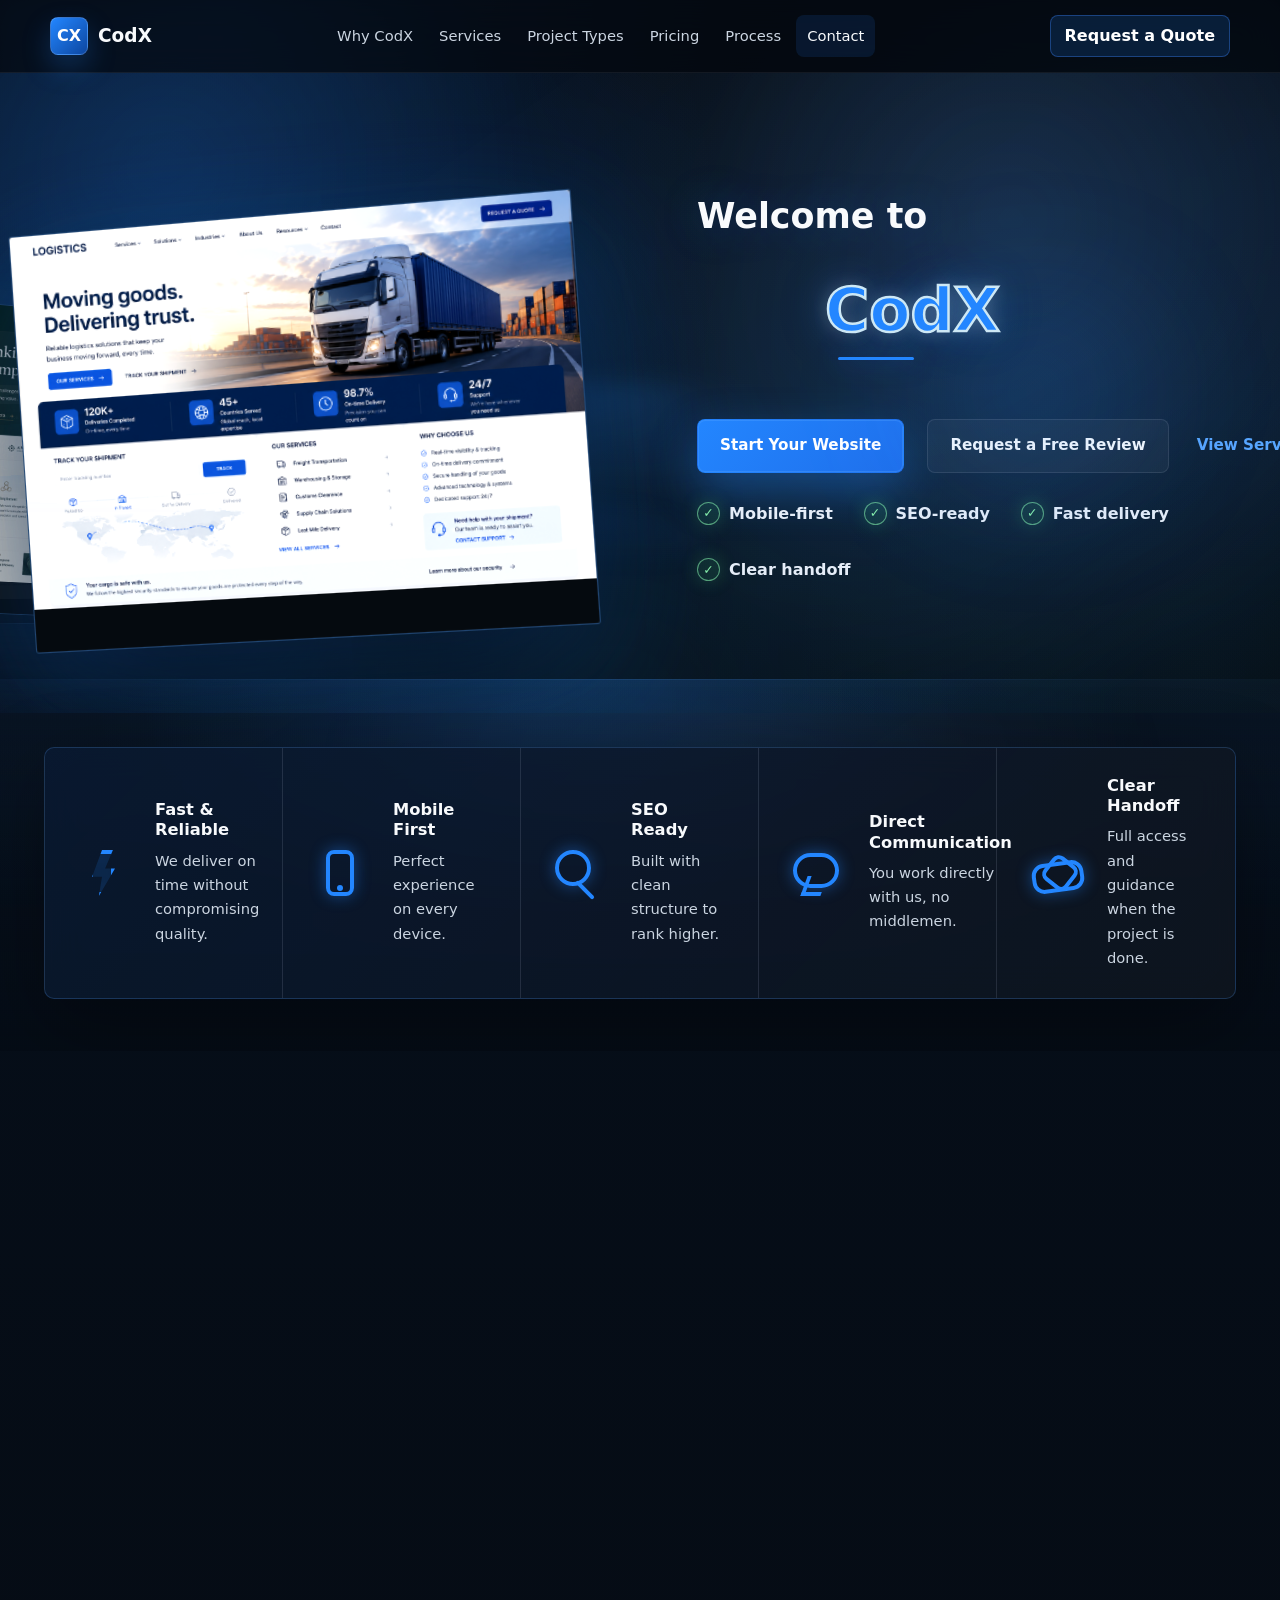
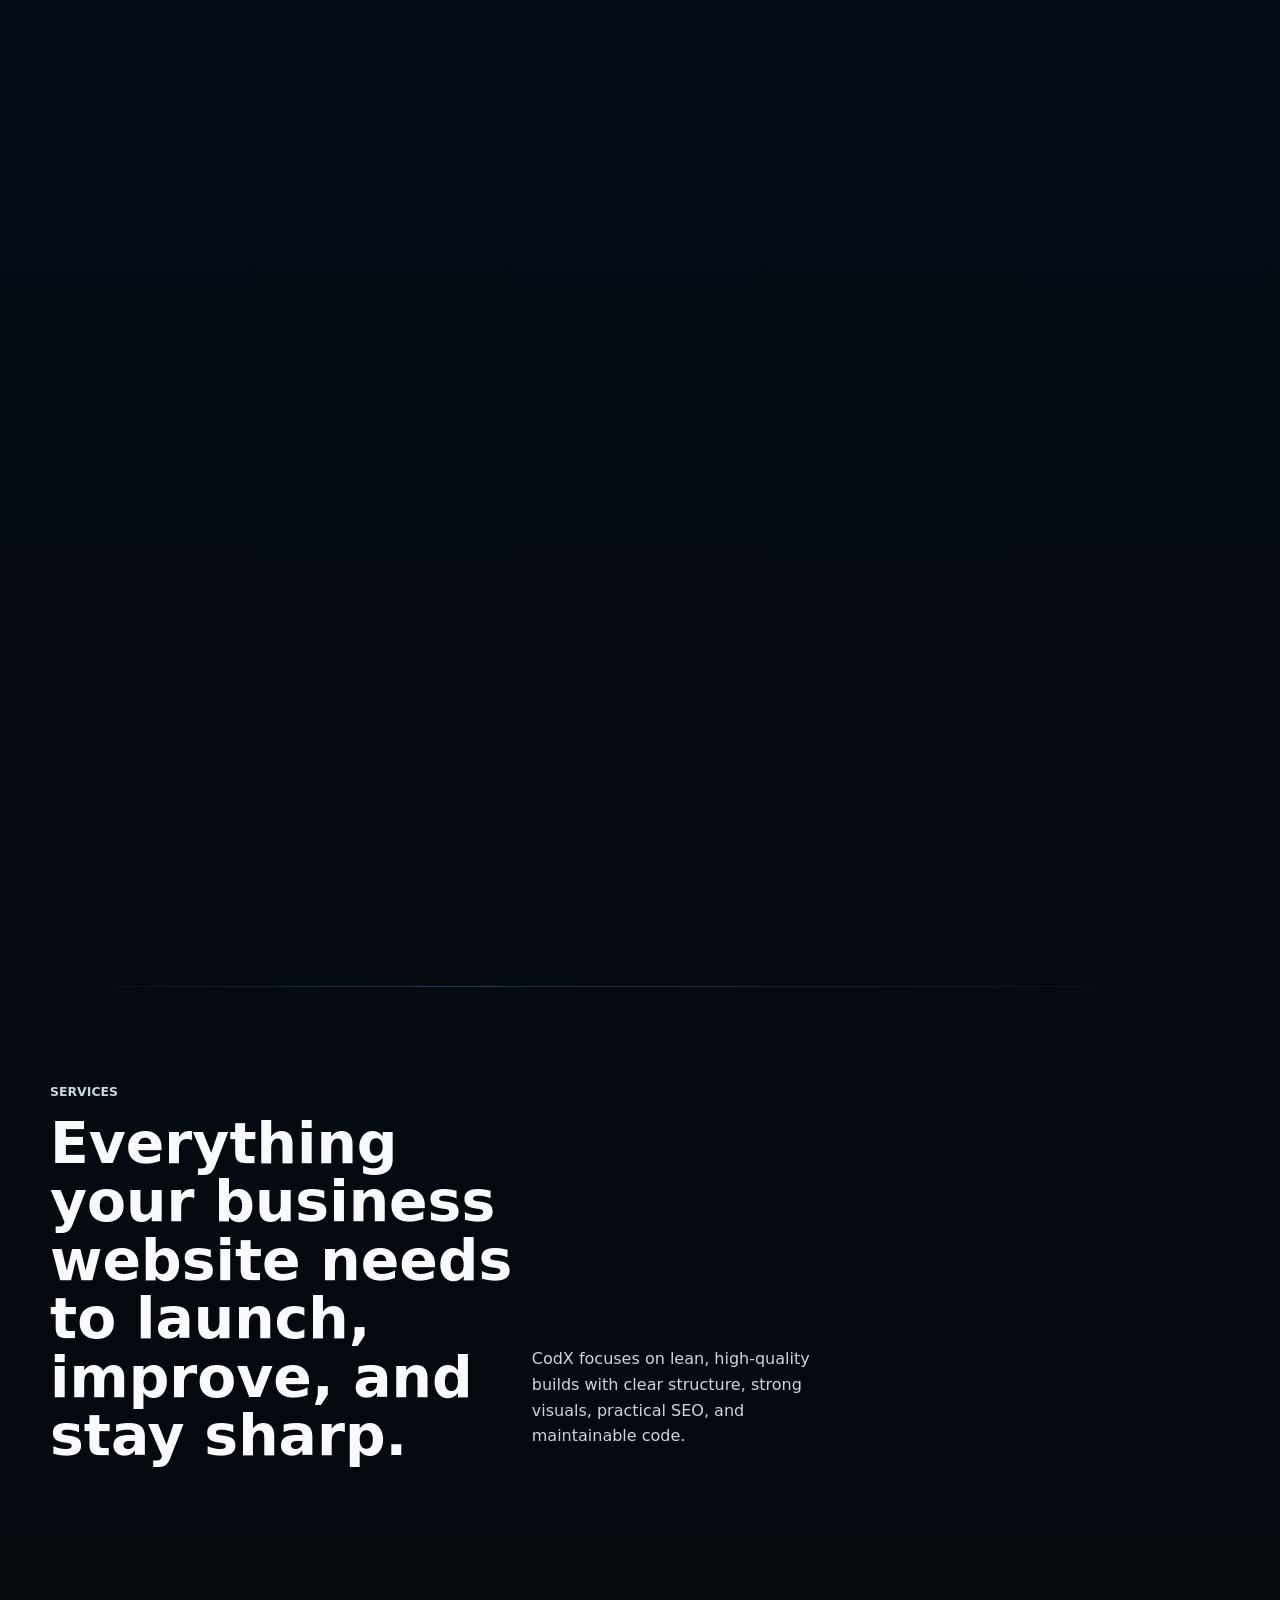
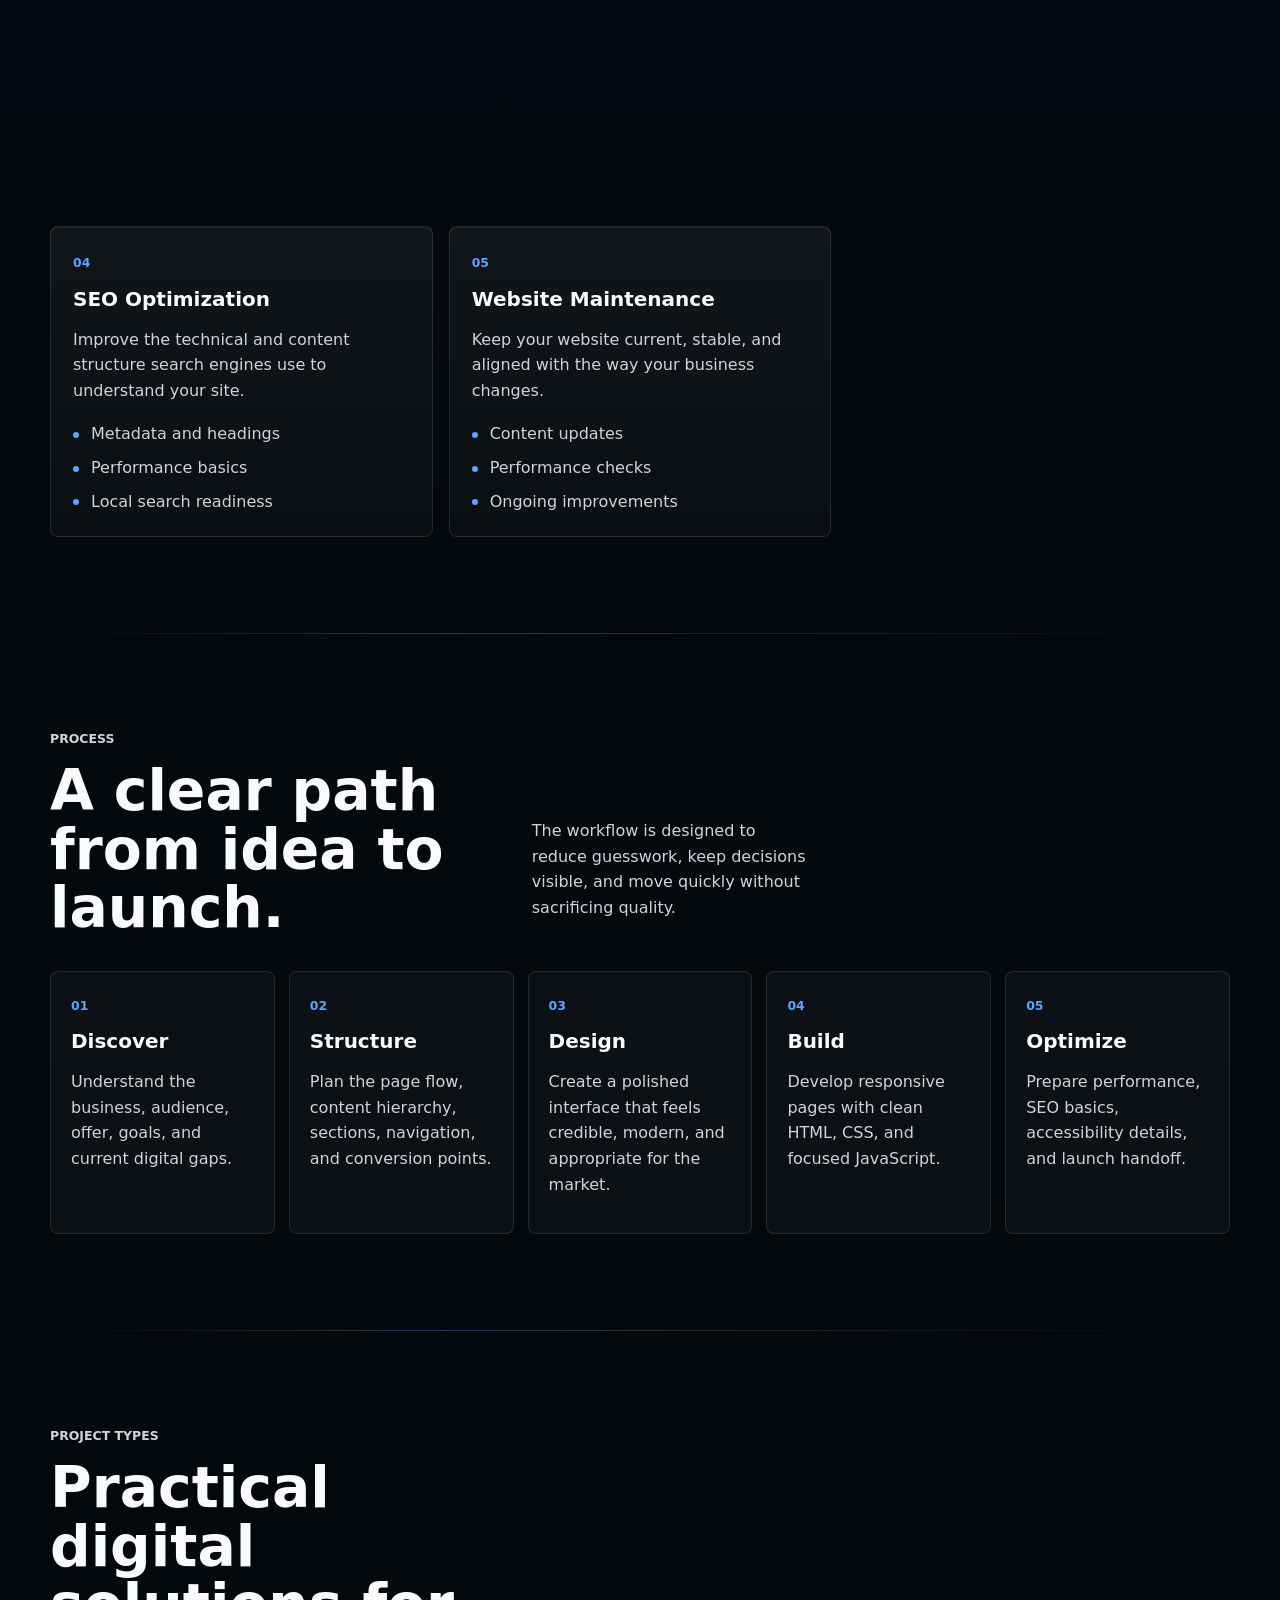
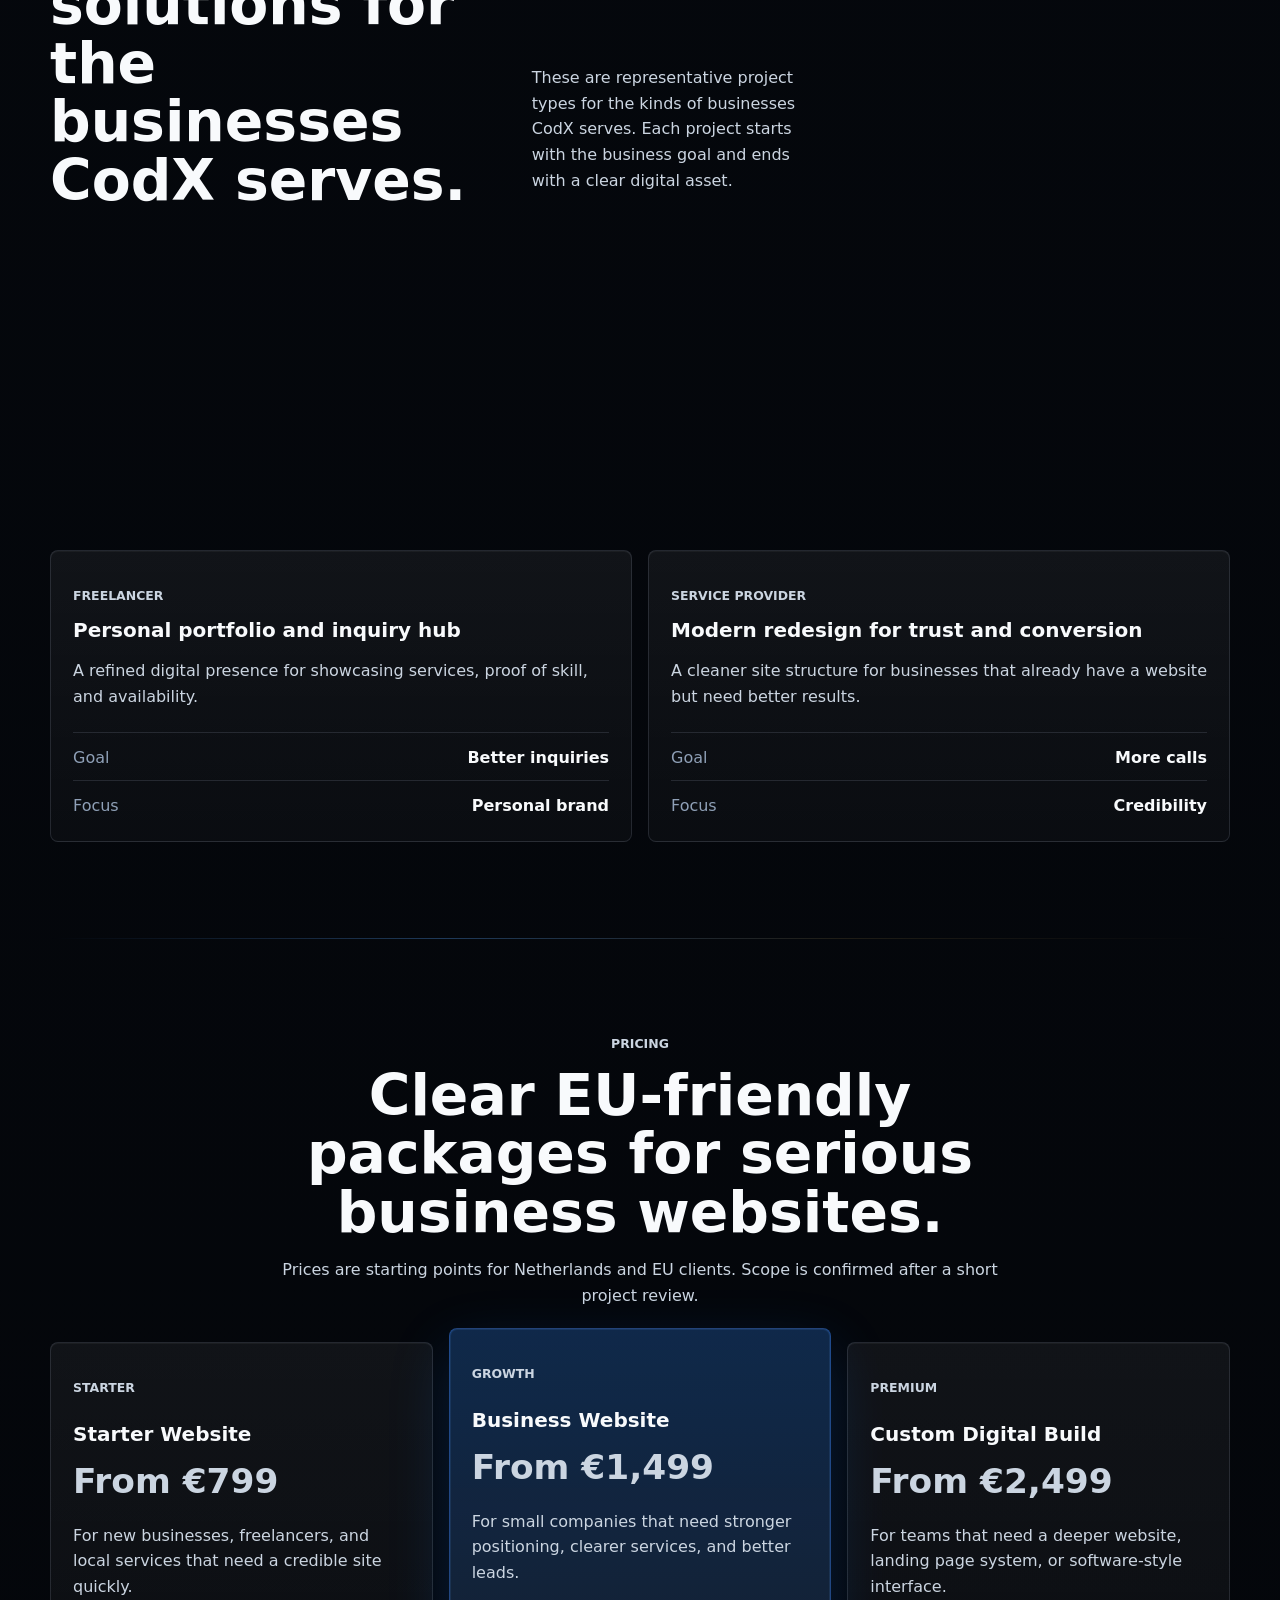
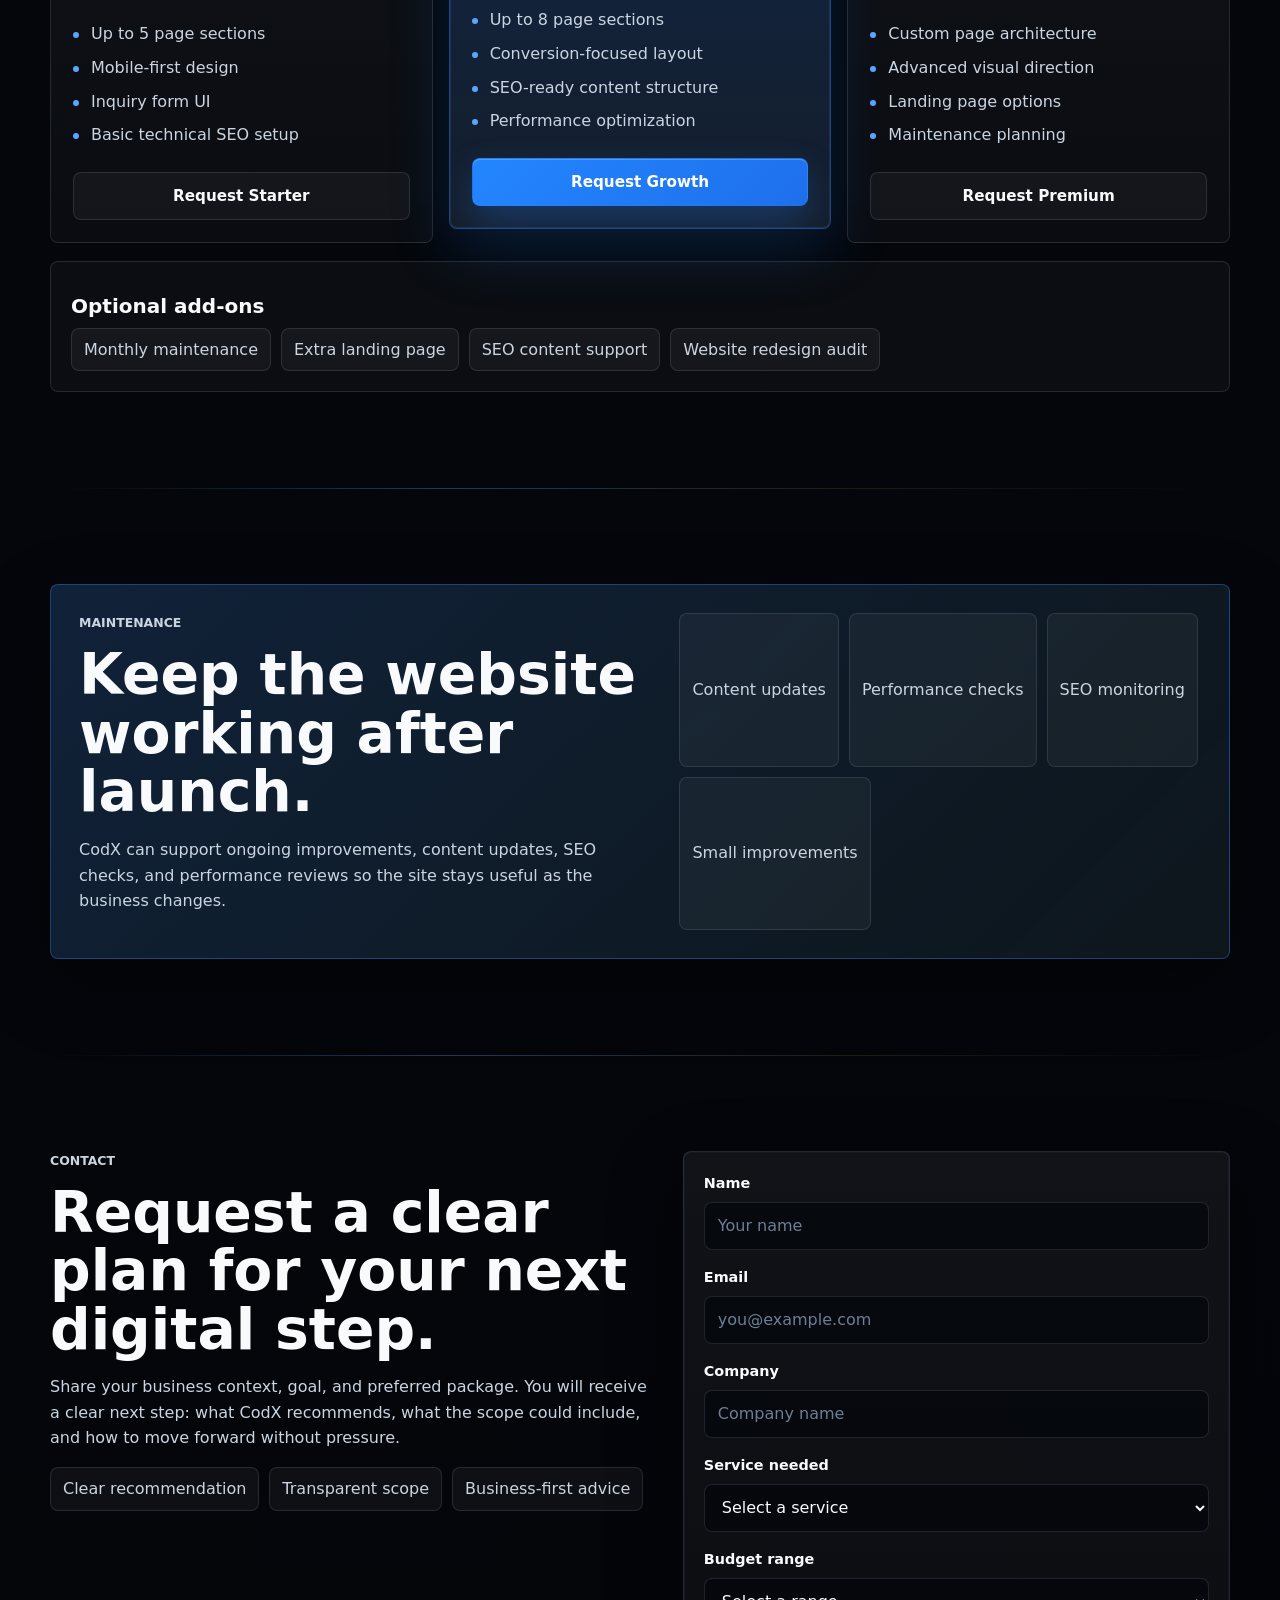
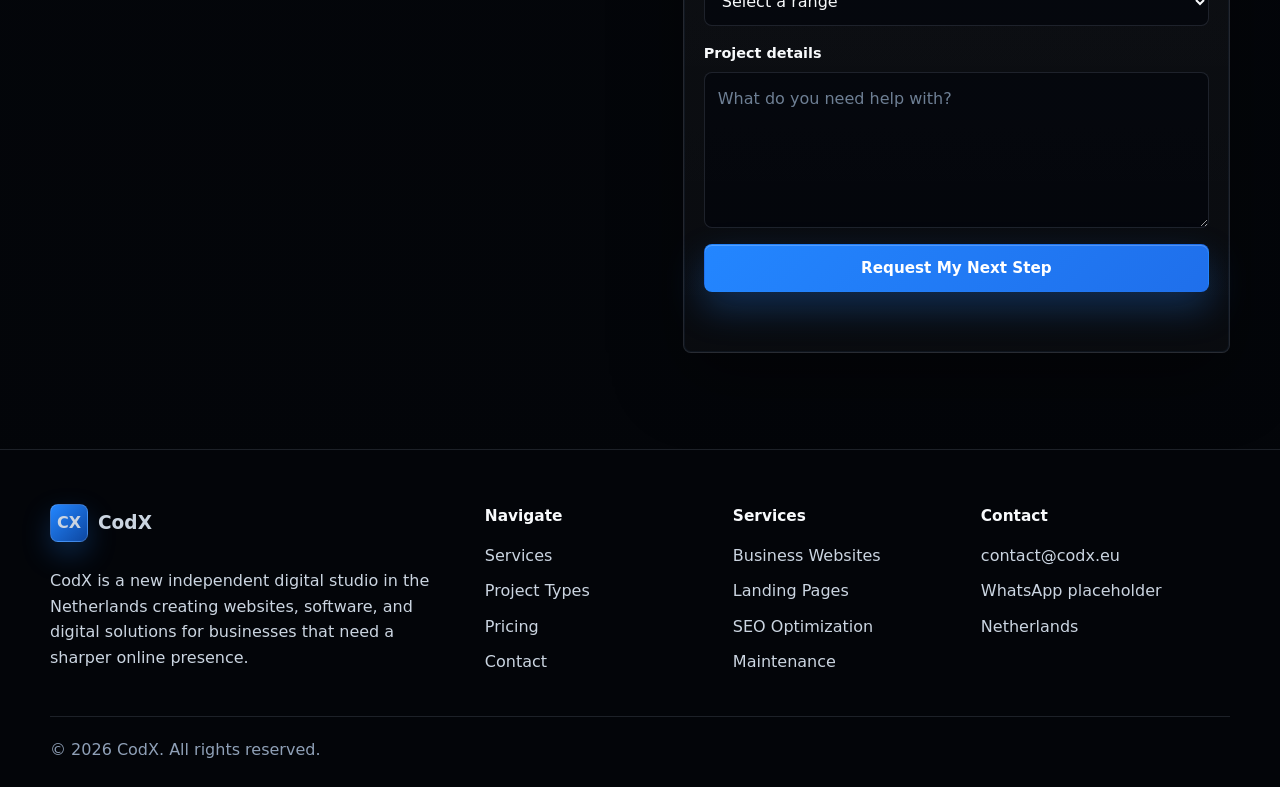
==== index.html @ c082d107 "Initial CodX website" ====
<!DOCTYPE html>
<html lang="en">
<head>
  <meta charset="UTF-8">
  <meta name="viewport" content="width=device-width, initial-scale=1.0">
  <meta name="description" content="CodX is an independent digital studio in the Netherlands building premium business websites, landing pages, SEO-ready redesigns, maintenance, software, and digital solutions.">
  <meta name="keywords" content="CodX, web agency, business websites, landing pages, website redesign, SEO optimization, website maintenance, digital solutions, software">
  <meta name="author" content="CodX">
  <meta name="robots" content="index, follow">
  <meta property="og:title" content="CodX - Websites. Software. Digital Solutions.">
  <meta property="og:description" content="Premium websites, software, and digital solutions for small businesses, freelancers, restaurants, logistics companies, and service providers in the Netherlands and EU.">
  <meta property="og:type" content="website">
  <meta property="og:image" content="assets/images/codx-hero-dashboard.png">
  <meta property="og:site_name" content="CodX">
  <meta name="twitter:card" content="summary_large_image">
  <meta name="twitter:title" content="CodX - Websites. Software. Digital Solutions.">
  <meta name="twitter:description" content="Premium websites, software, and digital solutions for growing businesses in the Netherlands and EU.">
  <meta name="theme-color" content="#07111f">
  <title>CodX - Websites. Software. Digital Solutions.</title>
  <link rel="preload" href="assets/images/codx-hero-dashboard.png" as="image">
  <link rel="stylesheet" href="css/style.css">
</head>
<body>
  <a class="skip-link" href="#main">Skip to content</a>

  <header class="site-header" data-header>
    <div class="container header-inner">
      <a class="brand" href="#hero" aria-label="CodX home">
        <span class="brand-mark">CX</span>
        <span class="brand-name">CodX</span>
      </a>

      <button class="nav-toggle" type="button" aria-label="Open navigation" aria-expanded="false" aria-controls="site-navigation" data-nav-toggle>
        <span></span>
        <span></span>
      </button>

      <nav class="site-nav" id="site-navigation" aria-label="Primary navigation" data-nav>
        <a href="#why-codx">Why CodX</a>
        <a href="#services">Services</a>
        <a href="#work">Project Types</a>
        <a href="#pricing">Pricing</a>
        <a href="#process">Process</a>
        <a href="#contact">Contact</a>
      </nav>

      <a class="header-cta" href="#contact">Request a Quote</a>
    </div>
  </header>

  <main id="main">
    <section class="hero section reveal" id="hero">
      <div class="container hero-inner">
        <div class="hero-copy-block">
          <div class="website-stack" aria-label="Website preview stack" data-website-stack>
            <article class="stack-card stack-restaurant" data-stack-card data-stack-position="0">
              <img src="assets/images/codx-showcase-restaurant.png" alt="Restaurant website mockup">
            </article>
            <article class="stack-card stack-logistics" data-stack-card data-stack-position="1">
              <img src="assets/images/codx-showcase-logistics.png" alt="Logistics website mockup">
            </article>
            <article class="stack-card stack-consultant" data-stack-card data-stack-position="2">
              <img src="assets/images/codx-showcase-consulting.png" alt="Consulting website mockup">
            </article>
            <article class="stack-card stack-local" data-stack-card data-stack-position="3">
              <img src="assets/images/codx-showcase-local-business.png" alt="Local business website mockup">
            </article>
            <article class="stack-card stack-service" data-stack-card data-stack-position="4">
              <img src="assets/images/codx-showcase-creative-agency.png" alt="Creative portfolio agency website mockup">
            </article>
            <div class="stack-dots" aria-hidden="true">
              <span class="is-active"></span>
              <span></span>
              <span></span>
              <span></span>
              <span></span>
            </div>
          </div>
        </div>

        <div class="hero-welcome-block">
          <h1><span>Welcome to</span><em>CodX</em></h1>
          <div class="hero-actions">
            <a class="button button-primary" href="#contact">Start Your Website</a>
            <a class="button button-secondary" href="#contact">Request a Free Review</a>
            <a class="button button-text" href="#services">View Services</a>
          </div>
          <div class="hero-proof" aria-label="CodX strengths">
            <span>Mobile-first</span>
            <span>SEO-ready</span>
            <span>Fast delivery</span>
            <span>Clear handoff</span>
          </div>
        </div>
      </div>
    </section>

    <section class="hero-benefits reveal" aria-label="CodX project benefits">
      <div class="container hero-benefit-strip">
        <article>
          <span class="benefit-icon benefit-speed" aria-hidden="true"></span>
          <div>
            <h2>Fast & Reliable</h2>
            <p>We deliver on time without compromising quality.</p>
          </div>
        </article>
        <article>
          <span class="benefit-icon benefit-mobile" aria-hidden="true"></span>
          <div>
            <h2>Mobile First</h2>
            <p>Perfect experience on every device.</p>
          </div>
        </article>
        <article>
          <span class="benefit-icon benefit-search" aria-hidden="true"></span>
          <div>
            <h2>SEO Ready</h2>
            <p>Built with clean structure to rank higher.</p>
          </div>
        </article>
        <article>
          <span class="benefit-icon benefit-chat" aria-hidden="true"></span>
          <div>
            <h2>Direct Communication</h2>
            <p>You work directly with us, no middlemen.</p>
          </div>
        </article>
        <article>
          <span class="benefit-icon benefit-handoff" aria-hidden="true"></span>
          <div>
            <h2>Clear Handoff</h2>
            <p>Full access and guidance when the project is done.</p>
          </div>
        </article>
      </div>
    </section>

    <section class="section why-codx reveal" id="why-codx" aria-labelledby="why-title">
      <div class="container">
        <div class="section-heading split-heading">
          <div>
            <p class="section-kicker">Why CodX</p>
            <h2 id="why-title">Premium execution with a lean, direct way of working.</h2>
          </div>
          <p>
            CodX is built for clients who want a serious digital partner, practical decisions,
            and a finished website they can actually use after launch.
          </p>
        </div>

        <div class="why-grid">
          <article class="why-card reveal">
            <span class="card-number">01</span>
            <h3>Fast delivery</h3>
            <p>Focused project scopes, clear decisions, and lightweight builds help move from brief to launch efficiently.</p>
          </article>
          <article class="why-card reveal">
            <span class="card-number">02</span>
            <h3>Mobile-first design</h3>
            <p>Layouts are shaped around how customers browse, compare, and contact businesses on smaller screens.</p>
          </article>
          <article class="why-card reveal">
            <span class="card-number">03</span>
            <h3>SEO-ready structure</h3>
            <p>Semantic pages, clean headings, metadata, fast assets, and local search basics are planned from the start.</p>
          </article>
          <article class="why-card reveal">
            <span class="card-number">04</span>
            <h3>Direct communication</h3>
            <p>You work with a focused studio, not a chain of account layers that slow decisions down.</p>
          </article>
          <article class="why-card reveal">
            <span class="card-number">05</span>
            <h3>No unnecessary overhead</h3>
            <p>Budgets go into strategy, design, development, and launch quality instead of bloated process.</p>
          </article>
          <article class="why-card reveal">
            <span class="card-number">06</span>
            <h3>Clear handoff</h3>
            <p>Projects are delivered with a practical explanation of what was built and what can happen next.</p>
          </article>
        </div>
      </div>
    </section>

    <section class="section audience reveal" aria-labelledby="audience-title">
      <div class="container">
        <div class="section-heading">
          <p class="section-kicker">Built for practical business growth</p>
          <h2 id="audience-title">Digital foundations for companies that need to look credible and win leads.</h2>
        </div>
        <div class="audience-grid">
          <span>Small businesses</span>
          <span>Local companies</span>
          <span>Freelancers</span>
          <span>Restaurants</span>
          <span>Logistics companies</span>
          <span>Service providers</span>
        </div>
      </div>
    </section>

    <section class="section services reveal" id="services" aria-labelledby="services-title">
      <div class="container">
        <div class="section-heading split-heading">
          <div>
            <p class="section-kicker">Services</p>
            <h2 id="services-title">Everything your business website needs to launch, improve, and stay sharp.</h2>
          </div>
          <p>
            CodX focuses on lean, high-quality builds with clear structure, strong visuals,
            practical SEO, and maintainable code.
          </p>
        </div>

        <div class="service-grid">
          <article class="service-card reveal">
            <span class="card-number">01</span>
            <h3>Business Websites</h3>
            <p>Professional websites that make your company easy to understand, trust, and contact.</p>
            <ul>
              <li>Clear service positioning</li>
              <li>Mobile-first page layouts</li>
              <li>Contact-focused conversion paths</li>
            </ul>
          </article>

          <article class="service-card reveal">
            <span class="card-number">02</span>
            <h3>Landing Pages</h3>
            <p>Focused pages designed for campaigns, offers, lead generation, and paid traffic.</p>
            <ul>
              <li>Single-goal page flow</li>
              <li>Benefit-led copy structure</li>
              <li>Fast load performance</li>
            </ul>
          </article>

          <article class="service-card reveal">
            <span class="card-number">03</span>
            <h3>Website Redesign</h3>
            <p>Modernize an outdated site with stronger design, cleaner content, and better usability.</p>
            <ul>
              <li>UX and content audit</li>
              <li>Visual refresh</li>
              <li>Improved navigation</li>
            </ul>
          </article>

          <article class="service-card reveal">
            <span class="card-number">04</span>
            <h3>SEO Optimization</h3>
            <p>Improve the technical and content structure search engines use to understand your site.</p>
            <ul>
              <li>Metadata and headings</li>
              <li>Performance basics</li>
              <li>Local search readiness</li>
            </ul>
          </article>

          <article class="service-card reveal">
            <span class="card-number">05</span>
            <h3>Website Maintenance</h3>
            <p>Keep your website current, stable, and aligned with the way your business changes.</p>
            <ul>
              <li>Content updates</li>
              <li>Performance checks</li>
              <li>Ongoing improvements</li>
            </ul>
          </article>
        </div>
      </div>
    </section>

    <section class="section process reveal" id="process" aria-labelledby="process-title">
      <div class="container">
        <div class="section-heading split-heading">
          <div>
            <p class="section-kicker">Process</p>
            <h2 id="process-title">A clear path from idea to launch.</h2>
          </div>
          <p>
            The workflow is designed to reduce guesswork, keep decisions visible, and move quickly
            without sacrificing quality.
          </p>
        </div>

        <div class="timeline">
          <article class="reveal">
            <span>01</span>
            <h3>Discover</h3>
            <p>Understand the business, audience, offer, goals, and current digital gaps.</p>
          </article>
          <article class="reveal">
            <span>02</span>
            <h3>Structure</h3>
            <p>Plan the page flow, content hierarchy, sections, navigation, and conversion points.</p>
          </article>
          <article class="reveal">
            <span>03</span>
            <h3>Design</h3>
            <p>Create a polished interface that feels credible, modern, and appropriate for the market.</p>
          </article>
          <article class="reveal">
            <span>04</span>
            <h3>Build</h3>
            <p>Develop responsive pages with clean HTML, CSS, and focused JavaScript.</p>
          </article>
          <article class="reveal">
            <span>05</span>
            <h3>Optimize</h3>
            <p>Prepare performance, SEO basics, accessibility details, and launch handoff.</p>
          </article>
        </div>
      </div>
    </section>

    <section class="section project-types reveal" id="work" aria-labelledby="work-title">
      <div class="container">
        <div class="section-heading split-heading">
          <div>
            <p class="section-kicker">Project Types</p>
            <h2 id="work-title">Practical digital solutions for the businesses CodX serves.</h2>
          </div>
          <p>
            These are representative project types for the kinds of businesses CodX serves.
            Each project starts with the business goal and ends with a clear digital asset.
          </p>
        </div>

        <div class="project-grid">
          <article class="project-card reveal">
            <p class="project-label">Restaurant</p>
            <h3>Menu and reservation website</h3>
            <p>Designed to help visitors view the menu, understand the atmosphere, and make contact quickly.</p>
            <dl>
              <div>
                <dt>Goal</dt>
                <dd>More table inquiries</dd>
              </div>
              <div>
                <dt>Focus</dt>
                <dd>Mobile browsing</dd>
              </div>
            </dl>
          </article>

          <article class="project-card reveal">
            <p class="project-label">Logistics</p>
            <h3>Lead-focused service landing page</h3>
            <p>Structured for transport, delivery, and logistics providers that need clear service requests.</p>
            <dl>
              <div>
                <dt>Goal</dt>
                <dd>Qualified leads</dd>
              </div>
              <div>
                <dt>Focus</dt>
                <dd>Service clarity</dd>
              </div>
            </dl>
          </article>

          <article class="project-card reveal">
            <p class="project-label">Freelancer</p>
            <h3>Personal portfolio and inquiry hub</h3>
            <p>A refined digital presence for showcasing services, proof of skill, and availability.</p>
            <dl>
              <div>
                <dt>Goal</dt>
                <dd>Better inquiries</dd>
              </div>
              <div>
                <dt>Focus</dt>
                <dd>Personal brand</dd>
              </div>
            </dl>
          </article>

          <article class="project-card reveal">
            <p class="project-label">Service provider</p>
            <h3>Modern redesign for trust and conversion</h3>
            <p>A cleaner site structure for businesses that already have a website but need better results.</p>
            <dl>
              <div>
                <dt>Goal</dt>
                <dd>More calls</dd>
              </div>
              <div>
                <dt>Focus</dt>
                <dd>Credibility</dd>
              </div>
            </dl>
          </article>
        </div>
      </div>
    </section>

    <section class="section pricing reveal" id="pricing" aria-labelledby="pricing-title">
      <div class="container">
        <div class="section-heading">
          <p class="section-kicker">Pricing</p>
          <h2 id="pricing-title">Clear EU-friendly packages for serious business websites.</h2>
          <p>Prices are starting points for Netherlands and EU clients. Scope is confirmed after a short project review.</p>
        </div>

        <div class="pricing-grid">
          <article class="price-card reveal">
            <p class="plan-name">Starter</p>
            <h3>Starter Website</h3>
            <p class="price">From €799</p>
            <p class="plan-copy">For new businesses, freelancers, and local services that need a credible site quickly.</p>
            <ul>
              <li>Up to 5 page sections</li>
              <li>Mobile-first design</li>
              <li>Inquiry form UI</li>
              <li>Basic technical SEO setup</li>
            </ul>
            <a class="button button-secondary" href="#contact">Request Starter</a>
          </article>

          <article class="price-card featured reveal">
            <p class="plan-name">Growth</p>
            <h3>Business Website</h3>
            <p class="price">From €1,499</p>
            <p class="plan-copy">For small companies that need stronger positioning, clearer services, and better leads.</p>
            <ul>
              <li>Up to 8 page sections</li>
              <li>Conversion-focused layout</li>
              <li>SEO-ready content structure</li>
              <li>Performance optimization</li>
            </ul>
            <a class="button button-primary" href="#contact">Request Growth</a>
          </article>

          <article class="price-card reveal">
            <p class="plan-name">Premium</p>
            <h3>Custom Digital Build</h3>
            <p class="price">From €2,499</p>
            <p class="plan-copy">For teams that need a deeper website, landing page system, or software-style interface.</p>
            <ul>
              <li>Custom page architecture</li>
              <li>Advanced visual direction</li>
              <li>Landing page options</li>
              <li>Maintenance planning</li>
            </ul>
            <a class="button button-secondary" href="#contact">Request Premium</a>
          </article>
        </div>

        <div class="addons">
          <h3>Optional add-ons</h3>
          <div class="addon-list">
            <span>Monthly maintenance</span>
            <span>Extra landing page</span>
            <span>SEO content support</span>
            <span>Website redesign audit</span>
          </div>
        </div>
      </div>
    </section>

    <section class="section maintenance reveal" aria-labelledby="maintenance-title">
      <div class="container maintenance-panel">
        <div>
          <p class="section-kicker">Maintenance</p>
          <h2 id="maintenance-title">Keep the website working after launch.</h2>
          <p>
            CodX can support ongoing improvements, content updates, SEO checks, and performance reviews
            so the site stays useful as the business changes.
          </p>
        </div>
        <div class="maintenance-list">
          <span>Content updates</span>
          <span>Performance checks</span>
          <span>SEO monitoring</span>
          <span>Small improvements</span>
        </div>
      </div>
    </section>

    <section class="section contact reveal" id="contact" aria-labelledby="contact-title">
      <div class="container contact-grid">
        <div class="contact-copy">
          <p class="section-kicker">Contact</p>
          <h2 id="contact-title">Request a clear plan for your next digital step.</h2>
          <p>
            Share your business context, goal, and preferred package. You will receive a clear next step:
            what CodX recommends, what the scope could include, and how to move forward without pressure.
          </p>
          <div class="contact-points">
            <span>Clear recommendation</span>
            <span>Transparent scope</span>
            <span>Business-first advice</span>
          </div>
        </div>

        <form class="contact-form" data-contact-form>
          <div class="form-row">
            <label for="name">Name</label>
            <input id="name" name="name" type="text" autocomplete="name" placeholder="Your name" required>
          </div>
          <div class="form-row">
            <label for="email">Email</label>
            <input id="email" name="email" type="email" autocomplete="email" placeholder="you@example.com" required>
          </div>
          <div class="form-row">
            <label for="company">Company</label>
            <input id="company" name="company" type="text" autocomplete="organization" placeholder="Company name">
          </div>
          <div class="form-row">
            <label for="service">Service needed</label>
            <select id="service" name="service" required>
              <option value="">Select a service</option>
              <option>Business Website</option>
              <option>Landing Page</option>
              <option>Website Redesign</option>
              <option>SEO Optimization</option>
              <option>Website Maintenance</option>
              <option>Software or Digital Solution</option>
            </select>
          </div>
          <div class="form-row">
            <label for="budget">Budget range</label>
            <select id="budget" name="budget" required>
              <option value="">Select a range</option>
              <option>€799 - €1,499</option>
              <option>€1,500 - €2,499</option>
              <option>€2,500 - €5,000</option>
              <option>€5,000+</option>
            </select>
          </div>
          <div class="form-row">
            <label for="message">Project details</label>
            <textarea id="message" name="message" rows="5" placeholder="What do you need help with?" required></textarea>
          </div>
          <button class="button button-primary form-submit" type="submit">Request My Next Step</button>
          <p class="form-status" role="status" aria-live="polite" data-form-status></p>
        </form>
      </div>
    </section>
  </main>

  <footer class="site-footer">
    <div class="container footer-grid">
      <div>
        <a class="brand" href="#hero" aria-label="CodX home">
          <span class="brand-mark">CX</span>
          <span class="brand-name">CodX</span>
        </a>
        <p>CodX is a new independent digital studio in the Netherlands creating websites, software, and digital solutions for businesses that need a sharper online presence.</p>
      </div>
      <div>
        <h2>Navigate</h2>
        <a href="#services">Services</a>
        <a href="#work">Project Types</a>
        <a href="#pricing">Pricing</a>
        <a href="#contact">Contact</a>
      </div>
      <div>
        <h2>Services</h2>
        <a href="#services">Business Websites</a>
        <a href="#services">Landing Pages</a>
        <a href="#services">SEO Optimization</a>
        <a href="#services">Maintenance</a>
      </div>
      <div>
        <h2>Contact</h2>
        <a href="mailto:contact@codx.eu">contact@codx.eu</a>
        <a href="https://wa.me/31000000000" aria-label="WhatsApp placeholder for CodX">WhatsApp placeholder</a>
        <span>Netherlands</span>
      </div>
    </div>
    <div class="container footer-bottom">
      <p>&copy; <span data-year></span> CodX. All rights reserved.</p>
    </div>
  </footer>

  <script src="js/main.js"></script>
</body>
</html>
---- css/style.css ----
:root {
  --bg: #05080d;
  --bg-soft: #07111f;
  --surface: #0b1422;
  --surface-strong: #101d2f;
  --line: rgba(148, 163, 184, 0.18);
  --line-strong: rgba(59, 130, 246, 0.38);
  --text: #f8fafc;
  --text-soft: #cbd5e1;
  --muted: #8fa0b7;
  --blue: #2386ff;
  --blue-strong: #58a6ff;
  --cyan: #38d3ff;
  --gold: #e8c16a;
  --success: #4ade80;
  --shadow: 0 24px 70px rgba(0, 0, 0, 0.42);
  --glow: 0 22px 60px rgba(35, 134, 255, 0.2);
  --radius: 8px;
  --container: 1180px;
  --header-height: 72px;
}

* {
  box-sizing: border-box;
}

html {
  scroll-behavior: smooth;
}

body {
  position: relative;
  overflow-x: hidden;
  min-height: 100vh;
  margin: 0;
  font-family: Inter, ui-sans-serif, system-ui, -apple-system, BlinkMacSystemFont, "Segoe UI", sans-serif;
  color: var(--text);
  background:
    radial-gradient(circle at 18% 0%, rgba(35, 134, 255, 0.16), transparent 32rem),
    linear-gradient(180deg, #06101d 0%, var(--bg) 38%, #030509 100%);
  line-height: 1.6;
  isolation: isolate;
}

body.nav-open {
  overflow: hidden;
}

body::before,
body::after {
  content: "";
  position: fixed;
  inset: 0;
  z-index: 0;
  pointer-events: none;
}

body::before {
  background:
    radial-gradient(42rem 26rem at 8% 14%, rgba(35, 134, 255, 0.18), transparent 64%),
    radial-gradient(38rem 24rem at 92% 22%, rgba(56, 211, 255, 0.1), transparent 68%),
    radial-gradient(42rem 26rem at 58% 86%, rgba(232, 193, 106, 0.055), transparent 70%);
  filter: blur(10px);
  opacity: 0.86;
  animation: ambientGlow 18s ease-in-out infinite alternate;
}

body::after {
  background:
    radial-gradient(34rem 22rem at 18% 24%, rgba(35, 134, 255, 0.08), transparent 72%),
    radial-gradient(38rem 24rem at 84% 20%, rgba(88, 166, 255, 0.06), transparent 74%),
    linear-gradient(145deg, transparent 0 48%, rgba(35, 134, 255, 0.025) 62%, transparent 80%);
  opacity: 0.72;
  animation: ambientGlow 28s ease-in-out infinite alternate;
}

body > * {
  position: relative;
  z-index: 1;
}

img {
  display: block;
  max-width: 100%;
}

a {
  color: inherit;
  text-decoration: none;
}

button,
input,
select,
textarea {
  font: inherit;
}

button {
  cursor: pointer;
}

.skip-link {
  position: absolute;
  top: -48px;
  left: 16px;
  z-index: 100;
  padding: 10px 14px;
  color: var(--bg);
  background: var(--text);
  border-radius: var(--radius);
  transition: top 0.2s ease;
}

.skip-link:focus {
  top: 16px;
}

.container {
  width: min(100% - 32px, var(--container));
  margin-inline: auto;
}

.section {
  position: relative;
  padding: 78px 0;
}

.section + .section::before {
  content: "";
  position: absolute;
  top: 0;
  left: 50%;
  width: min(100% - 32px, var(--container));
  height: 1px;
  background: linear-gradient(90deg, transparent, rgba(88, 166, 255, 0.32), rgba(232, 193, 106, 0.12), transparent);
  transform: translateX(-50%);
}

.section-kicker {
  margin: 0 0 12px;
  color: var(--blue-strong);
  font-size: 0.78rem;
  font-weight: 800;
  letter-spacing: 0;
  text-transform: uppercase;
}

.section-heading {
  max-width: 760px;
  margin-bottom: 34px;
}

.section-heading h2,
.contact-copy h2,
.maintenance-panel h2 {
  margin: 0;
  color: var(--text);
  font-size: clamp(2rem, 7vw, 3.55rem);
  line-height: 1.03;
  letter-spacing: 0;
}

.section-heading p,
.split-heading > p,
.maintenance-panel p,
.contact-copy p {
  color: var(--text-soft);
}

.split-heading {
  display: grid;
  gap: 18px;
}

.button {
  display: inline-flex;
  align-items: center;
  justify-content: center;
  min-height: 48px;
  padding: 0 18px;
  border: 1px solid transparent;
  border-radius: var(--radius);
  font-size: 0.95rem;
  font-weight: 800;
  transition: transform 0.2s ease, border-color 0.2s ease, background 0.2s ease, color 0.2s ease, box-shadow 0.2s ease;
}

.button:hover {
  transform: translateY(-2px);
}

.button-primary {
  color: white;
  background: linear-gradient(135deg, var(--blue), #1f6feb);
  box-shadow: 0 16px 36px rgba(35, 134, 255, 0.28), inset 0 1px 0 rgba(255, 255, 255, 0.22);
}

.button-primary:hover {
  box-shadow: 0 22px 52px rgba(35, 134, 255, 0.36), 0 0 0 1px rgba(88, 166, 255, 0.22);
}

.button-secondary {
  color: var(--text);
  background: rgba(255, 255, 255, 0.04);
  border-color: var(--line);
}

.button-secondary:hover {
  border-color: var(--line-strong);
  box-shadow: 0 18px 42px rgba(35, 134, 255, 0.1);
}

.button-text {
  min-height: 48px;
  padding-inline: 4px;
  color: var(--blue-strong);
  background: transparent;
}

.button-text::after {
  content: "->";
  margin-left: 8px;
  transition: transform 0.2s ease;
}

.button-text:hover::after {
  transform: translateX(4px);
}

.site-header {
  position: sticky;
  top: 0;
  z-index: 40;
  min-height: var(--header-height);
  background: rgba(5, 8, 13, 0.72);
  border-bottom: 1px solid rgba(148, 163, 184, 0.1);
  backdrop-filter: blur(18px);
  transition: background 0.2s ease, box-shadow 0.2s ease;
}

.site-header.is-scrolled {
  background: rgba(5, 8, 13, 0.94);
  box-shadow: 0 12px 40px rgba(0, 0, 0, 0.26);
}

.header-inner {
  display: flex;
  align-items: center;
  justify-content: space-between;
  min-height: var(--header-height);
  gap: 16px;
}

.brand {
  display: inline-flex;
  align-items: center;
  gap: 10px;
  font-weight: 900;
}

.brand-mark {
  display: inline-grid;
  width: 38px;
  height: 38px;
  place-items: center;
  color: white;
  background: linear-gradient(135deg, var(--blue), #0d47a1);
  border: 1px solid rgba(255, 255, 255, 0.16);
  border-radius: var(--radius);
  box-shadow: 0 12px 28px rgba(35, 134, 255, 0.25);
}

.brand-name {
  font-size: 1.16rem;
  letter-spacing: 0;
}

.site-nav {
  position: fixed;
  inset: var(--header-height) 0 auto 0;
  display: grid;
  gap: 6px;
  padding: 18px 16px 22px;
  background: rgba(7, 17, 31, 0.98);
  border-bottom: 1px solid var(--line);
  box-shadow: var(--shadow);
  opacity: 0;
  pointer-events: none;
  transform: translateY(-10px);
  transition: opacity 0.2s ease, transform 0.2s ease;
}

.site-nav.is-open {
  opacity: 1;
  pointer-events: auto;
  transform: translateY(0);
}

.site-nav a {
  min-height: 44px;
  padding: 10px 14px;
  color: var(--text-soft);
  border-radius: var(--radius);
  transition: color 0.2s ease, background 0.2s ease;
}

.site-nav a:hover,
.site-nav a.is-active {
  color: var(--text);
  background: rgba(35, 134, 255, 0.12);
}

.header-cta {
  display: none;
}

.nav-toggle {
  display: inline-grid;
  width: 44px;
  height: 44px;
  place-items: center;
  padding: 0;
  color: var(--text);
  background: rgba(255, 255, 255, 0.04);
  border: 1px solid var(--line);
  border-radius: var(--radius);
}

.nav-toggle span {
  display: block;
  width: 18px;
  height: 2px;
  background: currentColor;
  transition: transform 0.2s ease;
}

.nav-toggle[aria-expanded="true"] span:first-child {
  transform: translateY(4px) rotate(45deg);
}

.nav-toggle[aria-expanded="true"] span:last-child {
  transform: translateY(-4px) rotate(-45deg);
}

.audience-grid span,
.addon-list span,
.maintenance-list span,
.contact-points span {
  display: inline-flex;
  align-items: center;
  min-height: 38px;
  padding: 8px 12px;
  color: var(--text-soft);
  background: rgba(255, 255, 255, 0.045);
  border: 1px solid var(--line);
  border-radius: var(--radius);
}
/* HERO SECTION */
.hero {
  position: relative;
  overflow: hidden;
  min-height: calc(100vh - var(--header-height));
  padding: 38px 0 22px;
  background:
    radial-gradient(circle at 14% 28%, rgba(35, 134, 255, 0.16), transparent 34rem),
    radial-gradient(circle at 78% 30%, rgba(88, 166, 255, 0.1), transparent 32rem),
    linear-gradient(180deg, rgba(5, 8, 13, 0.98) 0%, rgba(6, 15, 27, 0.96) 54%, rgba(5, 8, 13, 0.9) 100%);
  isolation: isolate;
}

.hero::before,
.hero::after {
  content: "";
  position: absolute;
  inset: -18% -8%;
  z-index: -1;
  pointer-events: none;
}

.hero::before {
  background:
    radial-gradient(circle at 18% 24%, rgba(35, 134, 255, 0.28), transparent 34rem),
    radial-gradient(circle at 75% 30%, rgba(88, 166, 255, 0.18), transparent 30rem),
    radial-gradient(circle at 48% 86%, rgba(56, 211, 255, 0.08), transparent 34rem);
  filter: blur(18px);
  opacity: 0.86;
  animation: heroAmbientDepth 22s ease-in-out infinite alternate;
}

.hero::after {
  background:
    linear-gradient(145deg, rgba(4, 9, 16, 0.18), transparent 32%, rgba(35, 134, 255, 0.055) 62%, transparent),
    radial-gradient(circle at 12% 75%, rgba(35, 134, 255, 0.1), transparent 24rem),
    radial-gradient(circle at 88% 82%, rgba(56, 211, 255, 0.06), transparent 26rem);
  opacity: 0.74;
  animation: heroLightDrift 30s ease-in-out infinite alternate;
}

.hero .container,
.hero-benefits .container {
  width: min(100% - 32px, 1396px);
}

.hero-inner {
  position: relative;
  z-index: 1;
  display: grid;
  gap: 34px;
  align-items: center;
}

.website-stack {
  position: relative;
  width: min(100%, 1240px);
  height: 540px;
  perspective: 2050px;
  transform-style: preserve-3d;
}

.website-stack::before {
  content: "";
  position: absolute;
  top: 18%;
  bottom: 6%;
  left: -24%;
  width: 820px;
  background:
    linear-gradient(180deg, rgba(35, 134, 255, 0.24), rgba(35, 134, 255, 0.035)),
    radial-gradient(ellipse at 32% 35%, rgba(35, 134, 255, 0.44), transparent 56%);
  filter: blur(40px);
  opacity: 0.9;
  transform: rotateX(72deg);
  animation: stackGlowPulse 8s ease-in-out infinite alternate;
}

.website-stack::after {
  content: "";
  position: absolute;
  left: -22%;
  width: 820px;
  bottom: 18px;
  height: 112px;
  background: linear-gradient(180deg, rgba(35, 134, 255, 0.22), transparent 74%);
  border-radius: 50%;
  opacity: 0.56;
  filter: blur(12px);
}

.stack-card {
  position: absolute;
  left: 0;
  top: 30px;
  overflow: visible;
  width: 590px;
  height: 438px;
  color: var(--text);
  background: rgba(5, 12, 23, 0.94);
  border: 1px solid rgba(88, 166, 255, 0.34);
  border-radius: 3px;
  box-shadow:
    0 56px 150px rgba(0, 0, 0, 0.68),
    0 32px 106px rgba(35, 134, 255, 0.34),
    0 0 0 1px rgba(255, 255, 255, 0.1) inset;
  transform-origin: 50% 100%;
  transition: transform 0.74s cubic-bezier(0.2, 0.72, 0.18, 1), opacity 0.74s ease, filter 0.74s ease, z-index 0s linear 0.36s;
  will-change: transform, opacity, filter;
}

.stack-card img {
  display: block;
  width: 100%;
  height: 100%;
  object-fit: contain;
  object-position: top center;
  background: rgba(5, 8, 13, 0.92);
  border-radius: 2px;
}

.stack-card[data-stack-position="0"] {
  z-index: 5;
  opacity: 1;
  filter: saturate(1.1) brightness(1.06);
  transform: translate3d(38px, 16px, 230px) rotateY(-9deg) rotateZ(-4deg) scale(1.02);
}

.stack-card[data-stack-position="1"] {
  z-index: 4;
  opacity: 0.94;
  filter: saturate(1.03) brightness(0.94);
  transform: translate3d(-178px, 10px, 104px) rotateY(15deg) rotateZ(4deg) scale(0.78);
}

.stack-card[data-stack-position="2"] {
  z-index: 3;
  opacity: 0.86;
  filter: saturate(0.98) brightness(0.86);
  transform: translate3d(-340px, 28px, 0) rotateY(17deg) rotateZ(1deg) scale(0.65);
}

.stack-card[data-stack-position="3"] {
  z-index: 2;
  opacity: 0.78;
  filter: saturate(0.94) brightness(0.82);
  transform: translate3d(-482px, 42px, -88px) rotateY(19deg) rotateZ(5deg) scale(0.55);
}

.stack-card[data-stack-position="4"] {
  z-index: 1;
  opacity: 0.7;
  filter: saturate(0.88) brightness(0.76);
  transform: translate3d(-612px, 58px, -160px) rotateY(21deg) rotateZ(3deg) scale(0.47);
}

.stack-dots {
  position: absolute;
  left: 260px;
  bottom: 8px;
  display: flex;
  gap: 14px;
}

.stack-dots span {
  width: 12px;
  height: 12px;
  background: rgba(148, 163, 184, 0.36);
  border-radius: 50%;
  box-shadow: 0 0 18px rgba(35, 134, 255, 0);
  transition: background 0.35s ease, box-shadow 0.35s ease, transform 0.35s ease;
}

.stack-dots span.is-active {
  background: var(--blue);
  box-shadow: 0 0 20px rgba(35, 134, 255, 0.7);
  transform: scale(1.08);
}

.hero-welcome-block {
  position: relative;
  display: grid;
  align-content: start;
  justify-items: start;
  min-height: 410px;
  padding-top: 0;
}

.hero-welcome-block::before {
  content: "";
  position: absolute;
  inset: 10% -10% auto 12%;
  height: 300px;
  background: radial-gradient(circle, rgba(35, 134, 255, 0.24), transparent 62%);
  filter: blur(54px);
  opacity: 0.72;
  pointer-events: none;
}

.hero-welcome-block h1 {
  position: relative;
  display: grid;
  justify-items: center;
  max-width: 620px;
  margin: 0;
  color: var(--text);
  font-size: clamp(4.2rem, 5.4vw, 6.35rem);
  line-height: 0.86;
  letter-spacing: 0;
  text-align: center;
  text-shadow: 0 0 42px rgba(35, 134, 255, 0.28);
}

.hero-welcome-block h1 span {
  display: block;
  font-size: 0.58em;
  line-height: 0.9;
}

.hero-welcome-block h1 em {
  display: block;
  color: var(--blue);
  font-style: normal;
  line-height: 0.92;
  -webkit-text-stroke: 2.5px rgb(205, 232, 245);
  text-shadow:
    0 0 18px rgba(248, 250, 252, 0.22),
    0 0 34px rgba(88, 166, 255, 0.34),
    0 0 58px rgba(35, 134, 255, 0.22);
}

.hero-welcome-block h1::after {
  content: "";
  display: block;
  width: 76px;
  height: 3px;
  margin-top: 18px;
  background: var(--blue);
  border-radius: 999px;
  box-shadow: 0 0 24px rgba(35, 134, 255, 0.58);
}

.hero-actions {
  display: flex;
  flex-wrap: wrap;
  gap: 12px;
  margin-top: 20px;
}

.hero-actions .button-primary,
.hero-actions .button-secondary,
.hero-actions .button-text {
  min-height: 54px;
}

.hero-actions .button-primary,
.hero-actions .button-secondary {
  padding-inline: 22px;
}

.hero-actions .button-primary {
  box-shadow: 0 18px 46px rgba(35, 134, 255, 0.38), 0 0 0 1px rgba(88, 166, 255, 0.32) inset;
}

.hero-actions .button-primary:hover {
  box-shadow: 0 24px 64px rgba(35, 134, 255, 0.52), 0 0 26px rgba(88, 166, 255, 0.28), 0 0 0 1px rgba(88, 166, 255, 0.46) inset;
  transform: translateY(-2px);
}

.hero-proof {
  display: flex;
  flex-wrap: wrap;
  gap: 14px 22px;
  margin-top: 14px;
}

.hero-proof span {
  display: inline-flex;
  align-items: center;
  min-height: auto;
  padding: 0;
  color: #e5edf8;
  background: transparent;
  border: 0;
  box-shadow: none;
  font-weight: 800;
}

.hero-proof span::before {
  content: "\2713";
  display: inline-grid;
  width: 21px;
  height: 21px;
  place-items: center;
  margin-right: 9px;
  color: #86efac;
  background: rgba(74, 222, 128, 0.1);
  border: 1px solid rgba(134, 239, 172, 0.58);
  border-radius: 50%;
  box-shadow: 0 0 18px rgba(74, 222, 128, 0.22);
  font-size: 0.78rem;
}

/* HERO BENEFITS */
.hero-benefits {
  position: relative;
  z-index: 1;
  margin-top: -34px;
  padding: 58px 0 52px;
  overflow: hidden;
  background:
    linear-gradient(180deg, rgba(5, 8, 13, 0), rgba(7, 17, 31, 0.42) 34%, rgba(5, 8, 13, 0.2) 100%),
    radial-gradient(ellipse at 50% 0%, rgba(35, 134, 255, 0.11), transparent 56%);
}

.hero-benefits::before {
  content: "";
  position: absolute;
  inset: 0;
  width: auto;
  height: auto;
  background:
    linear-gradient(180deg, rgba(88, 166, 255, 0.06), transparent 68%),
    radial-gradient(ellipse at 42% 10%, rgba(35, 134, 255, 0.14), transparent 42%);
  border: 0;
  border-radius: 0;
  box-shadow: none;
  opacity: 0.8;
  pointer-events: none;
  transform: none;
}

.hero-benefits::after {
  content: "";
  position: absolute;
  top: 0;
  right: 0;
  left: 0;
  height: 1px;
  background: linear-gradient(90deg, transparent, rgba(88, 166, 255, 0.26), transparent);
  border: 0;
  border-radius: 0;
  opacity: 0.5;
  pointer-events: none;
  transform: none;
}

.hero-benefit-strip {
  position: relative;
  z-index: 1;
  display: grid;
  grid-template-columns: repeat(5, minmax(0, 1fr));
  overflow: hidden;
  background:
    linear-gradient(135deg, rgba(35, 134, 255, 0.1), rgba(255, 255, 255, 0.035)),
    rgba(5, 12, 23, 0.82);
  border: 1px solid rgba(88, 166, 255, 0.22);
  border-radius: 10px;
  box-shadow: 0 28px 80px rgba(0, 0, 0, 0.34);
  backdrop-filter: blur(18px);
}

.hero-benefit-strip article {
  display: grid;
  grid-template-columns: 62px 1fr;
  gap: 18px;
  align-items: center;
  min-height: 132px;
  padding: 28px 30px;
  border-right: 1px solid rgba(148, 163, 184, 0.18);
}

.hero-benefit-strip article:last-child {
  border-right: 0;
}

.benefit-icon {
  position: relative;
  display: block;
  width: 54px;
  height: 54px;
  color: var(--blue);
  background: transparent;
  border: 0;
  border-radius: 0;
  box-shadow: none;
}

.benefit-icon::before,
.benefit-icon::after {
  content: "";
  position: absolute;
}

.benefit-speed::before {
  inset: 4px 14px;
  border: 4px solid currentColor;
  clip-path: polygon(50% 0, 92% 0, 62% 40%, 100% 40%, 38% 100%, 50% 58%, 12% 58%);
  filter: drop-shadow(0 0 10px rgba(35, 134, 255, 0.7));
}

.benefit-mobile::before {
  inset: 4px 13px;
  border: 4px solid currentColor;
  border-radius: 8px;
  box-shadow: 0 0 16px rgba(35, 134, 255, 0.45);
}

.benefit-mobile::after {
  left: 24px;
  bottom: 9px;
  width: 6px;
  height: 6px;
  background: currentColor;
  border-radius: 50%;
}

.benefit-search::before {
  left: 4px;
  top: 4px;
  width: 28px;
  height: 28px;
  border: 4px solid currentColor;
  border-radius: 50%;
  box-shadow: 0 0 16px rgba(35, 134, 255, 0.45);
}

.benefit-search::after {
  right: 8px;
  bottom: 8px;
  width: 24px;
  height: 4px;
  background: currentColor;
  border-radius: 999px;
  transform: rotate(45deg);
}

.benefit-chat::before {
  inset: 7px 4px 12px;
  border: 4px solid currentColor;
  border-radius: 18px;
  box-shadow: 0 0 16px rgba(35, 134, 255, 0.45);
}

.benefit-chat::after {
  left: 15px;
  bottom: 4px;
  width: 16px;
  height: 16px;
  border-left: 4px solid currentColor;
  border-bottom: 4px solid currentColor;
  transform: skew(-20deg);
}

.benefit-handoff::before {
  left: 5px;
  top: 16px;
  width: 44px;
  height: 22px;
  border: 4px solid currentColor;
  border-radius: 12px;
  transform: rotate(-8deg);
  box-shadow: 0 0 16px rgba(35, 134, 255, 0.45);
}

.benefit-handoff::after {
  left: 18px;
  top: 12px;
  width: 22px;
  height: 22px;
  border: 4px solid currentColor;
  border-radius: 8px;
  transform: rotate(38deg);
}

.hero-benefit-strip h2 {
  margin: 0 0 8px;
  color: var(--text);
  font-size: 1.02rem;
  line-height: 1.24;
}

.hero-benefit-strip p {
  margin: 0;
  color: var(--text-soft);
  font-size: 0.92rem;
  line-height: 1.65;
}

@media (min-width: 980px) {
  .hero {
    min-height: 620px;
    padding-top: 0px;
    padding-bottom: 0px;
  }

  .hero .container,
  .hero-benefits .container {
    width: min(100% - 88px, 1512px);
  }

  .hero-inner {
    grid-template-columns: minmax(540px, 1fr) minmax(500px, 0.82fr);
    gap: clamp(34px, 4vw, 72px);
    align-items: center;
    margin-top: clamp(24px, 2.8vw, 48px);
    overflow: visible;
  }

  .hero-copy-block {
    min-width: 0;
    max-width: none;
    overflow: visible;
  }

  .website-stack {
    width: 100%;
    height: clamp(430px, 33vw, 540px);
    margin-top: 0;
    transform: none;
  }

  .hero-actions {
    flex-wrap: nowrap;
    align-items: center;
    gap: clamp(18px, 2.6vw, 54px);
    width: min(100%, 680px);
    margin-top: clamp(64px, 6vw, 116px);
    transform: none;
  }

  .hero-actions .button {
    flex: 0 0 auto;
    white-space: nowrap;
  }

  .hero-proof {
    flex-wrap: wrap;
    gap: clamp(18px, 3vw, 54px);
    align-items: center;
    width: min(100%, 680px);
    margin-top: clamp(22px, 3vw, 44px);
    transform: none;
  }

  .hero-proof span {
    flex: 0 0 auto;
    white-space: nowrap;
  }

  .hero-welcome-block {
    justify-self: start;
    z-index: 2;
    min-width: 0;
    width: min(100%, 680px);
    padding-top: 0;
  }

  .hero-welcome-block h1 {
    justify-items: start;
    width: min(100%, 620px);
    font-size: clamp(3.75rem, 5vw, 6.35rem);
    text-align: left;
  }

  .hero-welcome-block h1 span {
    transform: none;
  }

  .hero-welcome-block h1 em {
    margin-top: clamp(48px, 5vw, 88px);
    margin-left: clamp(112px, 13vw, 258px);
    transform: none;
  }

  .hero-welcome-block h1::after {
    margin-left: clamp(130px, 14vw, 276px);
    transform: none;
  }

  .hero-benefits {
    padding-top: 68px;
  }
}

@media (min-width: 980px) and (max-width: 1366px), (min-width: 980px) and (max-height: 800px) {
  .hero .container {
    width: min(100% - 56px, 1280px);
  }

  .hero-inner {
    grid-template-columns: minmax(500px, 1fr) minmax(500px, 0.88fr);
    gap: clamp(28px, 3vw, 44px);
    margin-top: clamp(18px, 2vw, 28px);
  }

  .website-stack {
    height: clamp(360px, 33vw, 448px);
  }

  .stack-card {
    width: clamp(500px, 39vw, 540px);
    height: clamp(372px, 29vw, 402px);
  }

  .hero-welcome-block h1 {
    width: min(100%, 560px);
    font-size: clamp(3.25rem, 4.7vw, 4.65rem);
  }

  .hero-welcome-block h1 em {
    margin-top: clamp(36px, 4vw, 54px);
    margin-left: clamp(96px, 10vw, 144px);
  }

  .hero-welcome-block h1::after {
    margin-left: clamp(110px, 11vw, 158px);
  }

  .hero-actions {
    gap: clamp(16px, 1.8vw, 28px);
    width: 100%;
    margin-top: clamp(42px, 4.6vw, 66px);
  }

  .hero-proof {
    gap: clamp(18px, 2.4vw, 34px);
    width: 100%;
    margin-top: clamp(18px, 2.2vw, 28px);
  }
}

@media (min-width: 980px) and (max-width: 1120px) {
  .hero-inner {
    grid-template-columns: 1fr;
    gap: 28px;
  }

  .website-stack {
    height: 360px;
  }

  .stack-card {
    width: min(82vw, 500px);
    height: min(61vw, 372px);
  }

  .hero-welcome-block {
    width: 100%;
    min-height: auto;
  }

  .hero-welcome-block h1 {
    width: 100%;
    font-size: clamp(3.4rem, 8vw, 5rem);
  }

  .hero-welcome-block h1 em {
    margin-top: 34px;
    margin-left: clamp(96px, 22vw, 220px);
  }

  .hero-welcome-block h1::after {
    margin-left: clamp(112px, 24vw, 238px);
  }

  .hero-actions {
    flex-wrap: wrap;
    gap: 18px 28px;
    margin-top: 36px;
  }

  .hero-proof {
    gap: 18px 28px;
    margin-top: 22px;
  }
}

@media (max-width: 979px) {
  .hero-inner {
    grid-template-columns: 1fr;
  }

  .website-stack {
    height: 330px;
    margin-top: 34px;
  }

  .stack-card {
    left: 0;
    width: min(84vw, 390px);
    height: 220px;
  }

  .hero-welcome-block {
    min-height: auto;
    padding-top: 10px;
  }

  .hero-benefit-strip {
    grid-template-columns: 1fr;
  }

  .hero-benefit-strip article {
    border-right: 0;
    border-bottom: 1px solid rgba(148, 163, 184, 0.18);
  }

  .hero-benefit-strip article:last-child {
    border-bottom: 0;
  }
}
.audience {
  padding-top: 34px;
}

.why-grid {
  display: grid;
  gap: 16px;
}

.audience-grid {
  display: flex;
  flex-wrap: wrap;
  gap: 10px;
}

.service-grid,
.project-grid,
.pricing-grid {
  display: grid;
  gap: 16px;
}

.why-card,
.service-card,
.project-card,
.price-card {
  position: relative;
  overflow: hidden;
  padding: 22px;
  background: linear-gradient(180deg, rgba(255, 255, 255, 0.055), rgba(255, 255, 255, 0.026));
  border: 1px solid var(--line);
  border-radius: var(--radius);
  box-shadow: 0 1px 0 rgba(255, 255, 255, 0.045) inset;
  transition: transform 0.24s ease, border-color 0.24s ease, background 0.24s ease, box-shadow 0.24s ease;
}

.why-card::before,
.service-card::before,
.project-card::before,
.price-card::before,
.timeline article::before {
  content: "";
  position: absolute;
  inset: 0;
  background: radial-gradient(32rem 16rem at var(--shine-x, 50%) 0%, rgba(88, 166, 255, 0.13), transparent 62%);
  opacity: 0;
  transition: opacity 0.24s ease;
  pointer-events: none;
}

.service-card {
  min-height: 292px;
}

.why-card:hover,
.service-card:hover,
.project-card:hover,
.price-card:hover {
  border-color: var(--line-strong);
  box-shadow: 0 20px 54px rgba(0, 0, 0, 0.26), 0 0 0 1px rgba(88, 166, 255, 0.06) inset;
  transform: translateY(-5px);
}

.why-card:hover::before,
.service-card:hover::before,
.project-card:hover::before,
.price-card:hover::before,
.timeline article:hover::before {
  opacity: 1;
}

.card-number,
.timeline span,
.project-label,
.plan-name {
  color: var(--blue-strong);
  font-size: 0.78rem;
  font-weight: 900;
  letter-spacing: 0;
  text-transform: uppercase;
}

.service-card h3,
.why-card h3,
.timeline h3,
.project-card h3,
.price-card h3,
.addons h3 {
  margin: 12px 0 10px;
  font-size: 1.25rem;
  line-height: 1.2;
}

.service-card p,
.why-card p,
.timeline p,
.project-card p,
.price-card p,
.addons,
.site-footer p {
  color: var(--text-soft);
}

.service-card ul,
.price-card ul {
  display: grid;
  gap: 8px;
  margin: 18px 0 0;
  padding: 0;
  color: var(--text-soft);
  list-style: none;
}

.service-card li,
.price-card li {
  position: relative;
  padding-left: 18px;
}

.service-card li::before,
.price-card li::before {
  content: "";
  position: absolute;
  top: 0.68em;
  left: 0;
  width: 6px;
  height: 6px;
  background: var(--blue-strong);
  border-radius: 50%;
}

.timeline {
  display: grid;
  gap: 14px;
}

.timeline article {
  position: relative;
  overflow: hidden;
  padding: 20px;
  background: rgba(255, 255, 255, 0.035);
  border: 1px solid var(--line);
  border-radius: var(--radius);
  transition: transform 0.24s ease, border-color 0.24s ease, box-shadow 0.24s ease;
}

.timeline article:hover {
  border-color: var(--line-strong);
  box-shadow: 0 18px 44px rgba(0, 0, 0, 0.22);
  transform: translateY(-4px);
}

.project-grid {
  grid-template-columns: 1fr;
}

.project-card dl {
  display: grid;
  gap: 10px;
  margin: 22px 0 0;
}

.project-card dl div {
  display: flex;
  justify-content: space-between;
  gap: 16px;
  padding-top: 12px;
  border-top: 1px solid var(--line);
}

.project-card dt {
  color: var(--muted);
}

.project-card dd {
  margin: 0;
  color: var(--text);
  font-weight: 800;
  text-align: right;
}

.pricing .section-heading {
  margin-inline: auto;
  text-align: center;
}

.price-card {
  display: flex;
  flex-direction: column;
}

.price-card.featured {
  background:
    linear-gradient(180deg, rgba(35, 134, 255, 0.18), rgba(255, 255, 255, 0.04)),
    var(--surface);
  border-color: var(--line-strong);
  box-shadow: 0 22px 62px rgba(35, 134, 255, 0.18), 0 0 0 1px rgba(88, 166, 255, 0.12) inset;
}

.price {
  margin: 8px 0;
  color: var(--text);
  font-size: 2.15rem;
  font-weight: 900;
  line-height: 1;
}

.plan-copy {
  margin-bottom: 4px;
}

.price-card .button {
  margin-top: auto;
}

.price-card ul {
  margin-bottom: 24px;
}

.addons {
  margin-top: 18px;
  padding: 20px;
  background: rgba(255, 255, 255, 0.032);
  border: 1px solid var(--line);
  border-radius: var(--radius);
}

.addons h3 {
  color: var(--text);
}

.addon-list,
.maintenance-list,
.contact-points {
  display: flex;
  flex-wrap: wrap;
  gap: 10px;
}

.maintenance-panel {
  display: grid;
  gap: 24px;
  padding: 28px;
  background:
    linear-gradient(135deg, rgba(35, 134, 255, 0.16), rgba(56, 211, 255, 0.04)),
    rgba(255, 255, 255, 0.035);
  border: 1px solid var(--line-strong);
  border-radius: var(--radius);
  box-shadow: 0 26px 74px rgba(0, 0, 0, 0.28);
}

.contact-grid {
  display: grid;
  gap: 28px;
}

.contact-form {
  display: grid;
  gap: 16px;
  padding: 20px;
  background: linear-gradient(180deg, rgba(255, 255, 255, 0.055), rgba(255, 255, 255, 0.026));
  border: 1px solid var(--line);
  border-radius: var(--radius);
  box-shadow: var(--shadow), 0 0 0 1px rgba(88, 166, 255, 0.055) inset;
}

.form-row {
  display: grid;
  gap: 7px;
}

label {
  color: var(--text);
  font-size: 0.9rem;
  font-weight: 800;
}

input,
select,
textarea {
  width: 100%;
  color: var(--text);
  background: rgba(2, 6, 12, 0.64);
  border: 1px solid var(--line);
  border-radius: var(--radius);
  outline: none;
  transition: border-color 0.2s ease, box-shadow 0.2s ease;
}

input,
select {
  min-height: 48px;
  padding: 0 13px;
}

textarea {
  min-height: 134px;
  padding: 13px;
  resize: vertical;
}

input:focus,
select:focus,
textarea:focus {
  border-color: var(--blue-strong);
  box-shadow: 0 0 0 4px rgba(35, 134, 255, 0.14);
}

::placeholder {
  color: #6e7f94;
}

.form-submit {
  width: 100%;
}

.form-status {
  min-height: 24px;
  margin: 0;
  color: var(--success);
  font-weight: 700;
}

.site-footer {
  padding: 54px 0 24px;
  background: #030509;
  border-top: 1px solid var(--line);
}

.footer-grid {
  display: grid;
  gap: 30px;
}

.footer-grid > div {
  display: grid;
  gap: 10px;
  align-content: start;
}

.footer-grid h2 {
  margin: 0 0 4px;
  color: var(--text);
  font-size: 0.96rem;
}

.footer-grid a:not(.brand) {
  color: var(--text-soft);
}

.footer-grid span {
  color: var(--text-soft);
}

.footer-grid a:not(.brand):hover {
  color: var(--blue-strong);
}

.footer-bottom {
  margin-top: 30px;
  padding-top: 20px;
  border-top: 1px solid var(--line);
}

.footer-bottom p {
  margin: 0;
  color: var(--muted);
}

.reveal {
  opacity: 1;
  transform: translateY(0);
  transition: opacity 0.62s ease, transform 0.62s ease;
}

.reveal-ready .reveal {
  opacity: 0;
  transform: translateY(18px);
}

.reveal.is-visible {
  opacity: 1;
  transform: translateY(0);
}

@keyframes ambientGlow {
  0% {
    transform: translate3d(-1.5%, -1%, 0) scale(1);
  }

  100% {
    transform: translate3d(1.5%, 1%, 0) scale(1.04);
  }
}

@keyframes heroAmbientDepth {
  0% {
    transform: translate3d(-1.2%, -0.8%, 0) scale(1);
  }

  100% {
    transform: translate3d(1.4%, 1%, 0) scale(1.035);
  }
}

@keyframes heroLightDrift {
  0% {
    transform: translate3d(1%, -1%, 0);
  }

  100% {
    transform: translate3d(-1%, 1.2%, 0);
  }
}

@keyframes visualSheen {
  0%,
  44% {
    opacity: 0;
    transform: translateX(-70%);
  }

  55% {
    opacity: 0.34;
  }

  72%,
  100% {
    opacity: 0;
    transform: translateX(78%);
  }
}

@keyframes stackGlowPulse {
  0% {
    opacity: 0.62;
    transform: translate3d(-1%, 1%, 0) scale(0.98);
  }

  100% {
    opacity: 0.92;
    transform: translate3d(1%, -1%, 0) scale(1.03);
  }
}

@media (min-width: 560px) {
  .hero-actions {
    flex-direction: row;
  }

  .service-grid,
  .why-grid,
  .pricing-grid {
    grid-template-columns: repeat(2, minmax(0, 1fr));
  }
}

@media (min-width: 768px) {
  .container {
    width: min(100% - 48px, var(--container));
  }

  .section {
    padding: 96px 0;
  }

  .split-heading {
    grid-template-columns: minmax(0, 1.25fr) minmax(260px, 0.75fr);
    align-items: end;
  }

  .project-grid,
  .timeline {
    grid-template-columns: repeat(2, minmax(0, 1fr));
  }

  .maintenance-panel,
  .contact-grid,
  .footer-grid {
    grid-template-columns: 1.05fr 0.95fr;
  }

  .footer-grid {
    grid-template-columns: 1.3fr 0.7fr 0.7fr 0.8fr;
  }
}

@media (min-width: 980px) {
  .nav-toggle {
    display: none;
  }

  .site-nav {
    position: static;
    display: flex;
    align-items: center;
    gap: 4px;
    padding: 0;
    background: transparent;
    border: 0;
    box-shadow: none;
    opacity: 1;
    pointer-events: auto;
    transform: none;
  }

  .site-nav a {
    min-height: auto;
    padding: 9px 11px;
    font-size: 0.92rem;
  }

  .header-cta {
    display: inline-flex;
    align-items: center;
    justify-content: center;
    min-height: 42px;
    padding: 0 14px;
    color: white;
    background: rgba(35, 134, 255, 0.16);
    border: 1px solid var(--line-strong);
    border-radius: var(--radius);
    font-weight: 800;
  }

  .service-grid {
    grid-template-columns: repeat(3, minmax(0, 1fr));
  }

  .why-grid {
    grid-template-columns: repeat(3, minmax(0, 1fr));
  }

  .pricing-grid {
    grid-template-columns: repeat(3, minmax(0, 1fr));
    align-items: stretch;
  }

  .price-card.featured {
    transform: translateY(-14px);
  }
}

@media (min-width: 1180px) {
  .timeline {
    grid-template-columns: repeat(5, minmax(0, 1fr));
  }
}

@media (prefers-reduced-motion: reduce) {
  *,
  *::before,
  *::after {
    scroll-behavior: auto !important;
    transition-duration: 0.01ms !important;
    animation-duration: 0.01ms !important;
    animation-iteration-count: 1 !important;
  }

  .reveal {
    opacity: 1;
    transform: none;
  }
}
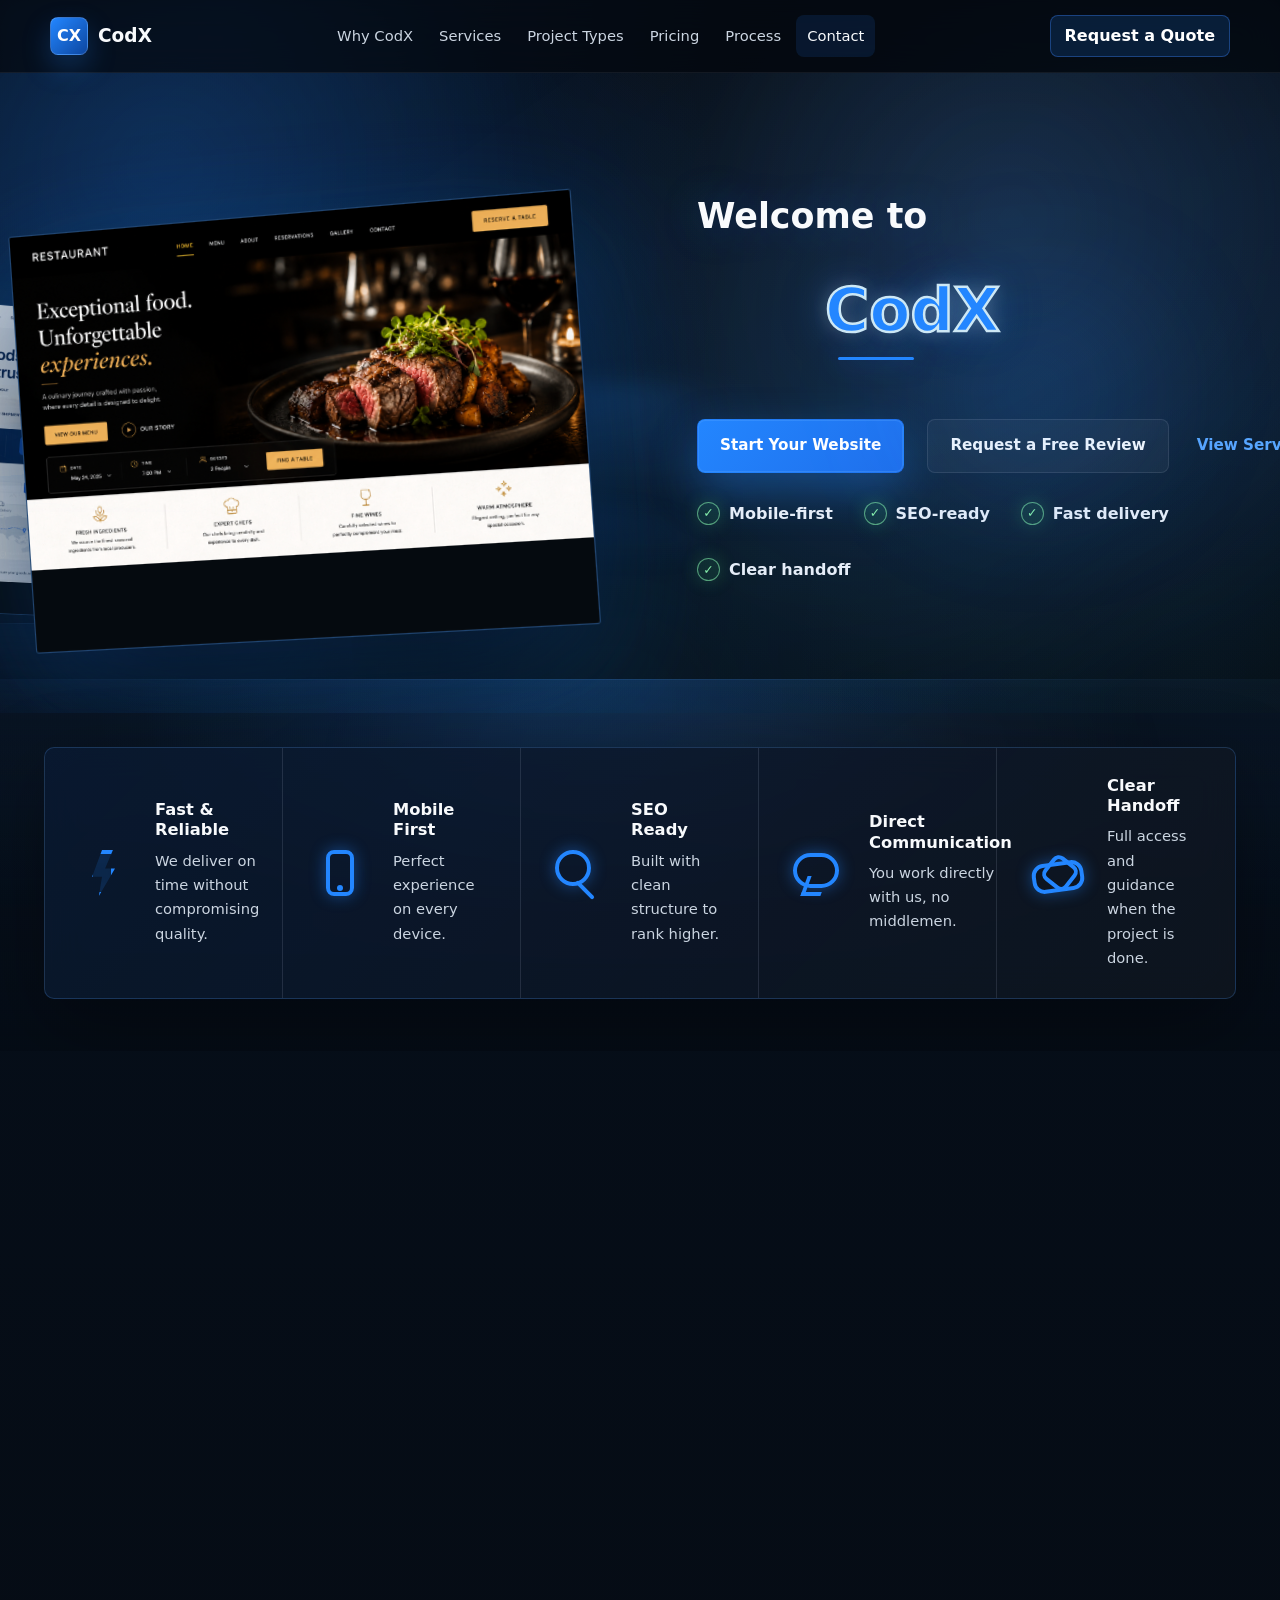
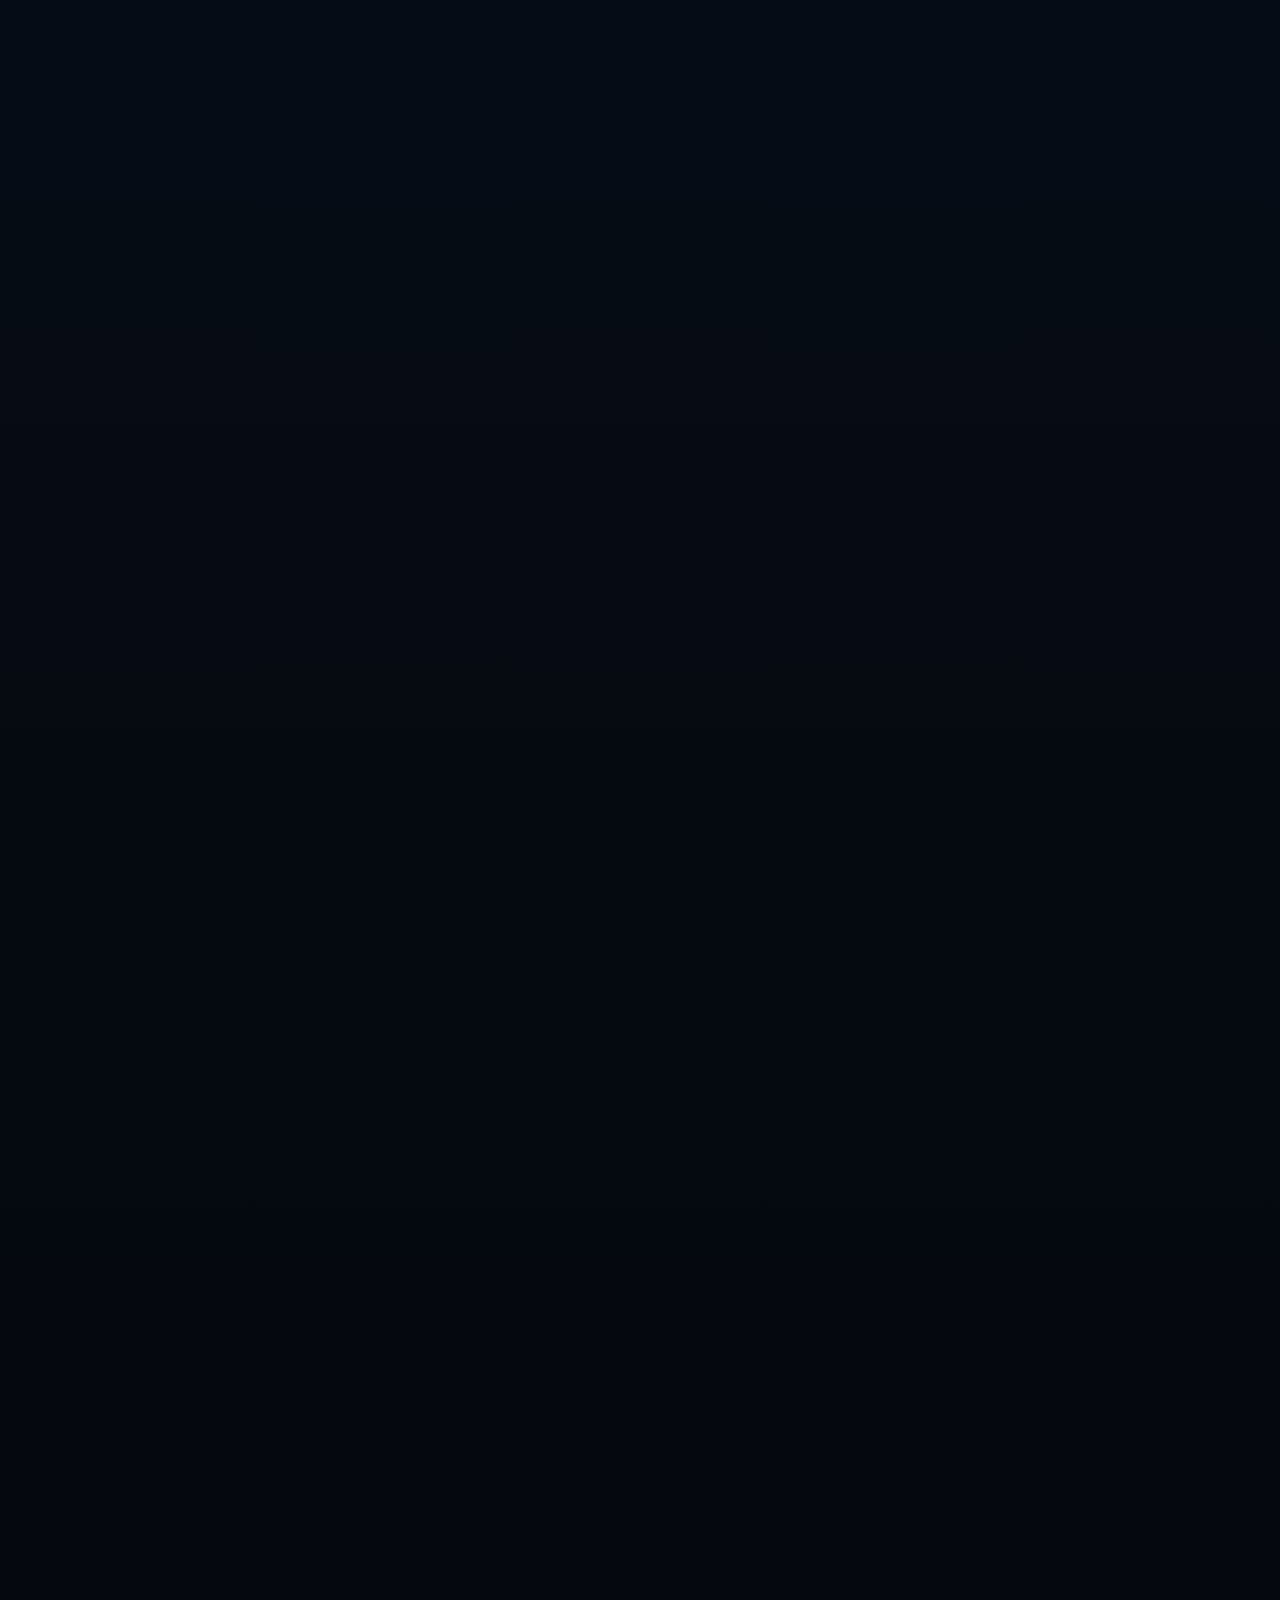
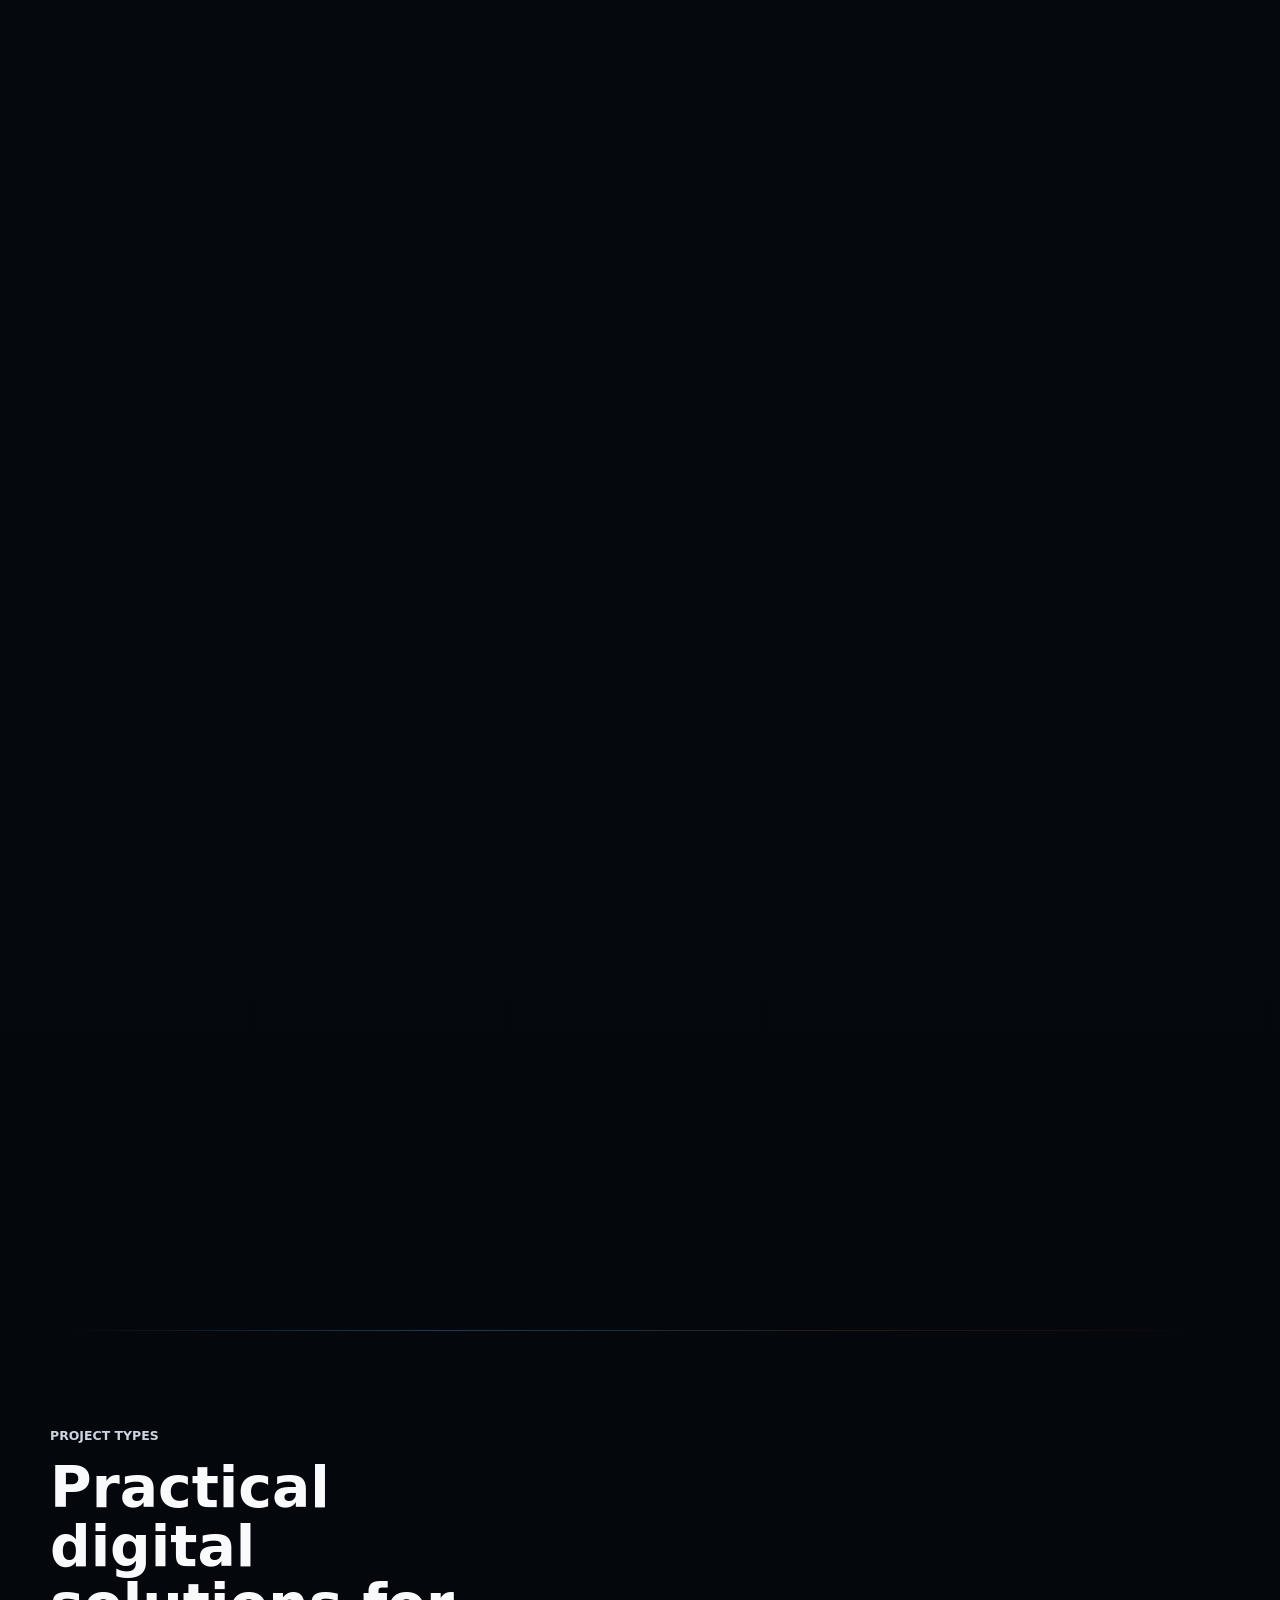
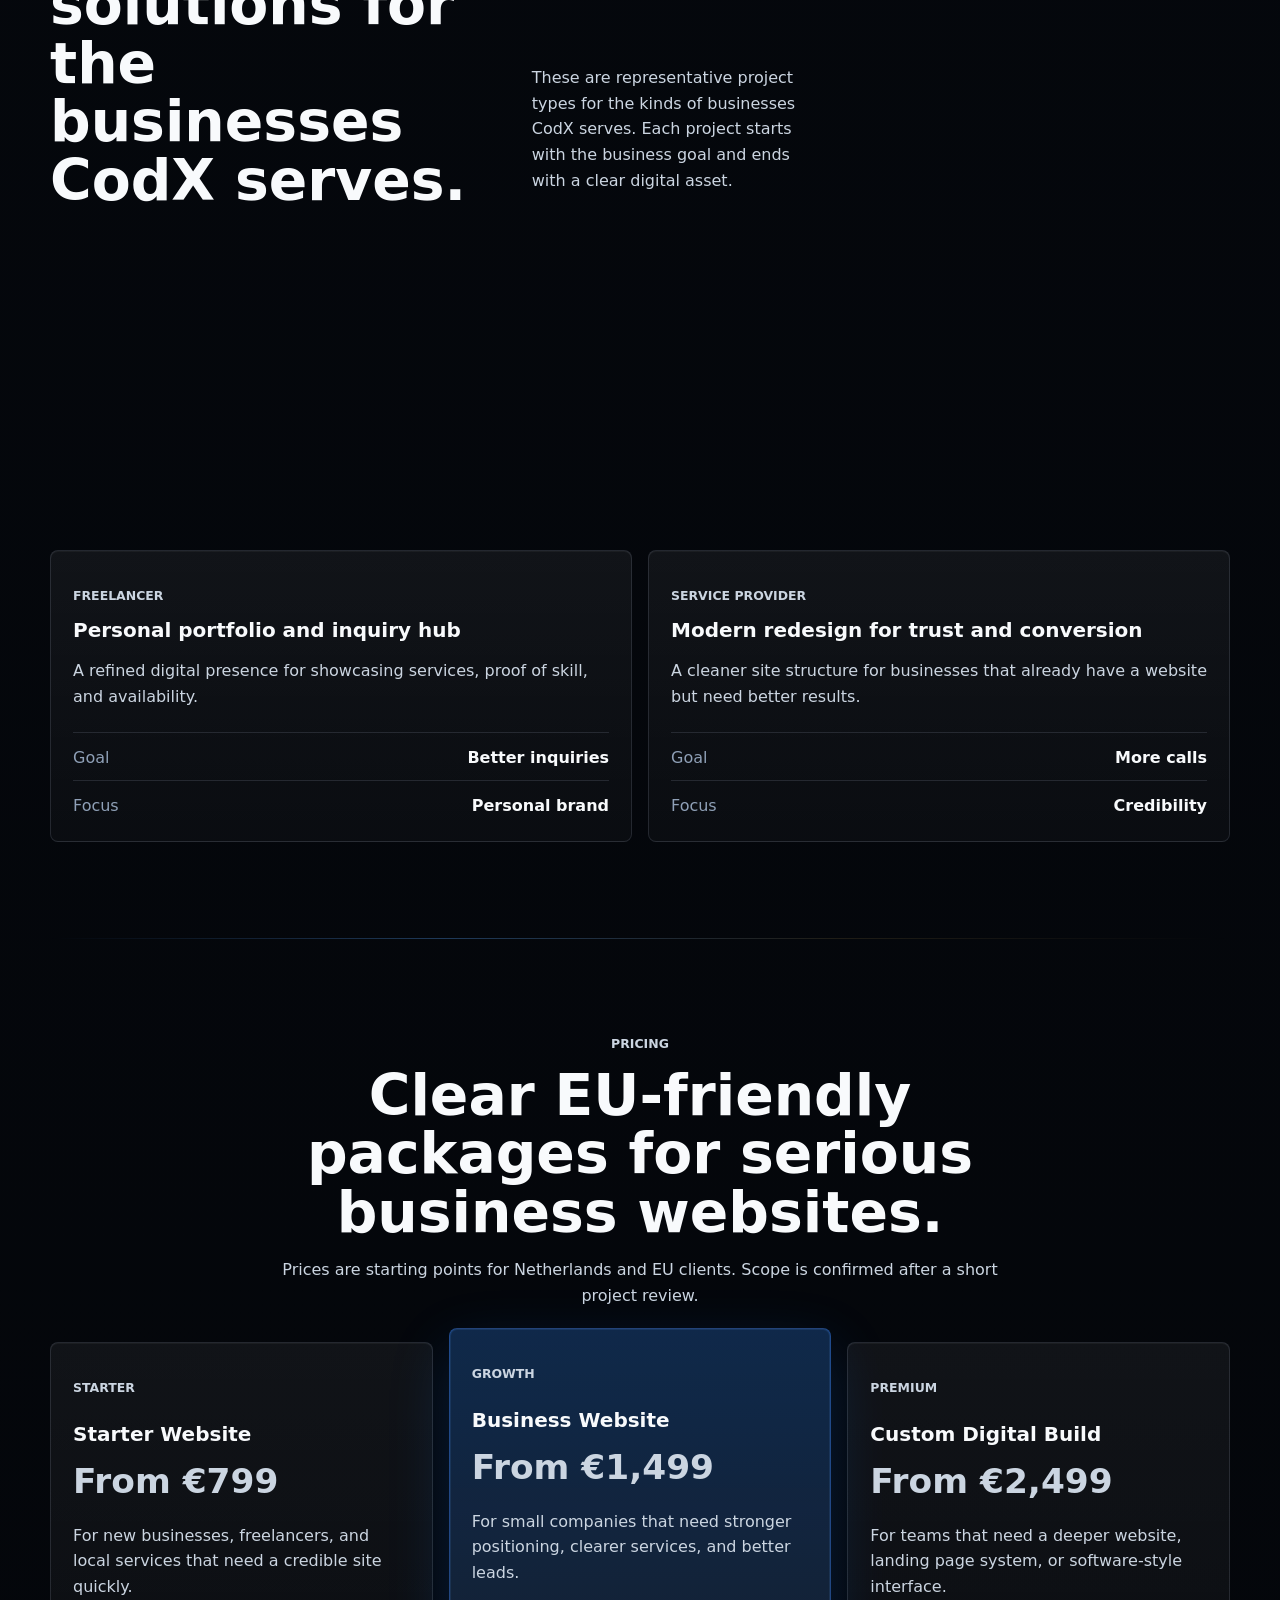
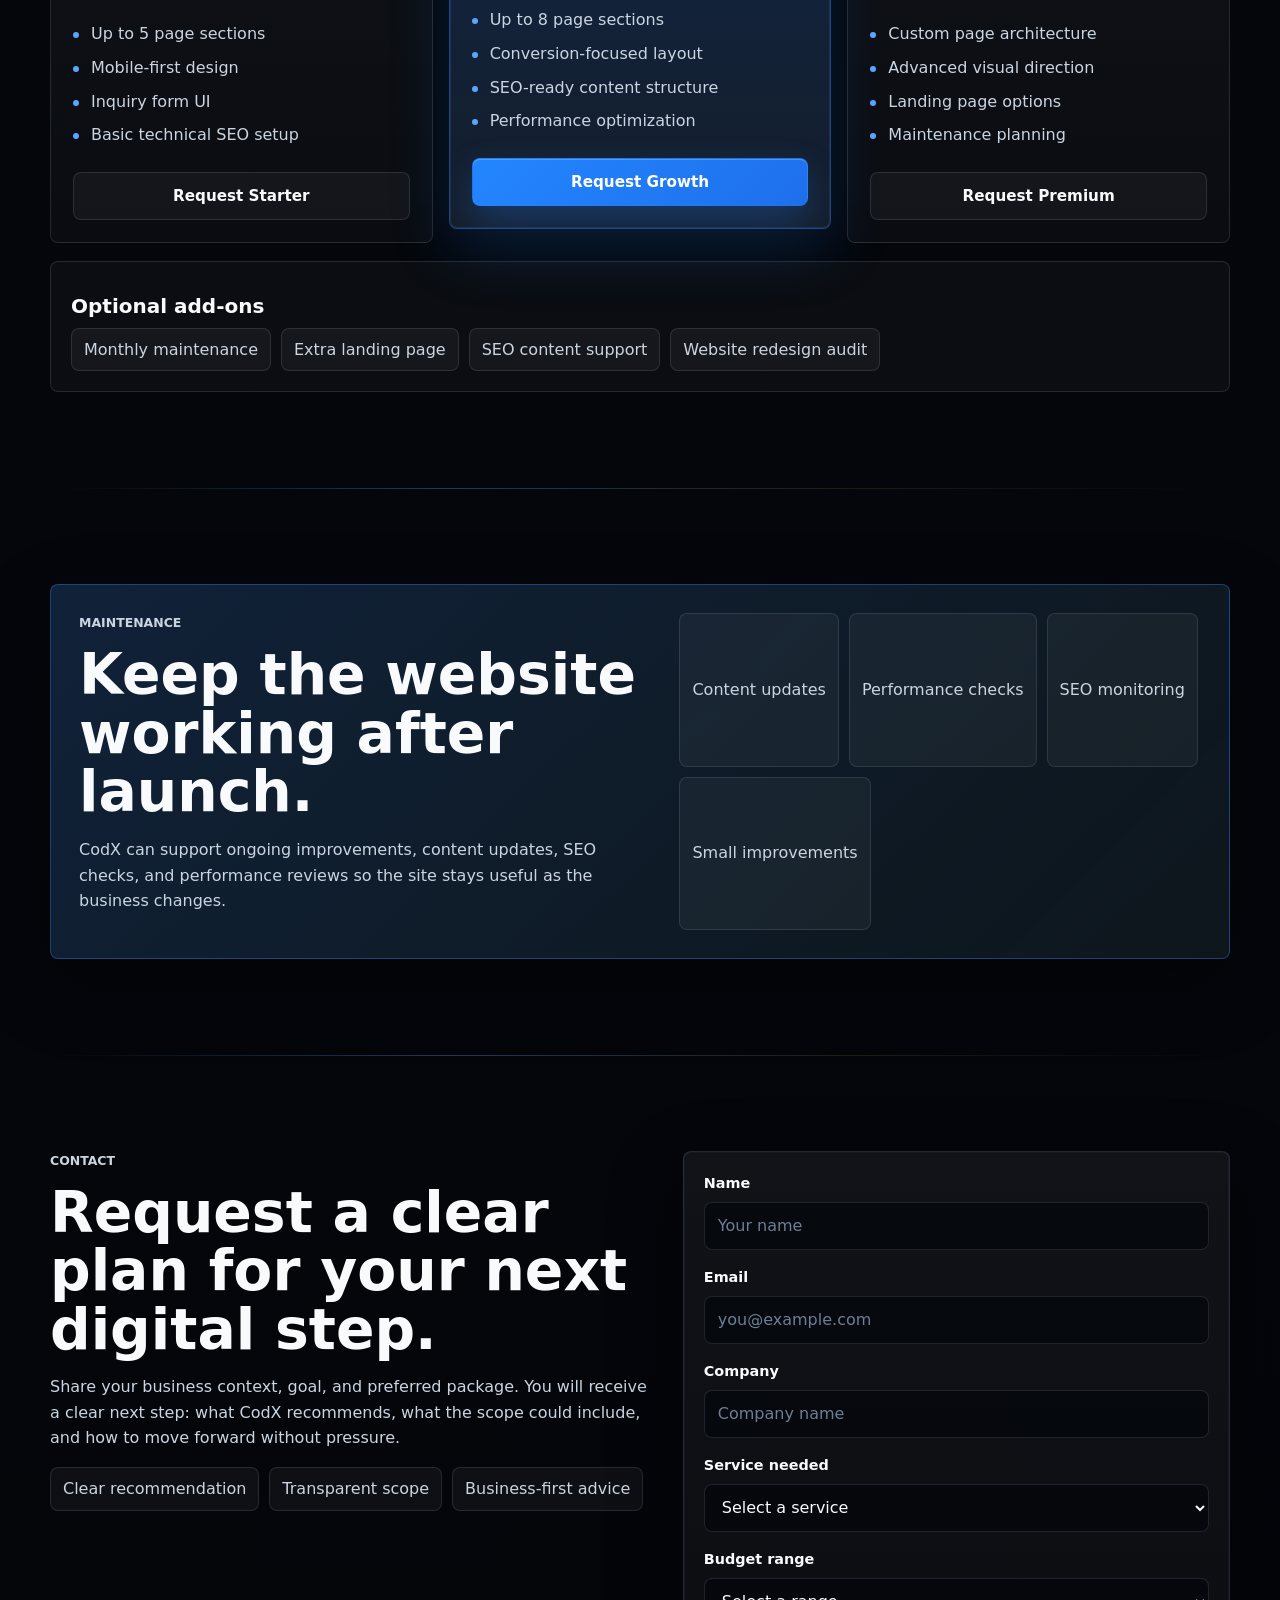
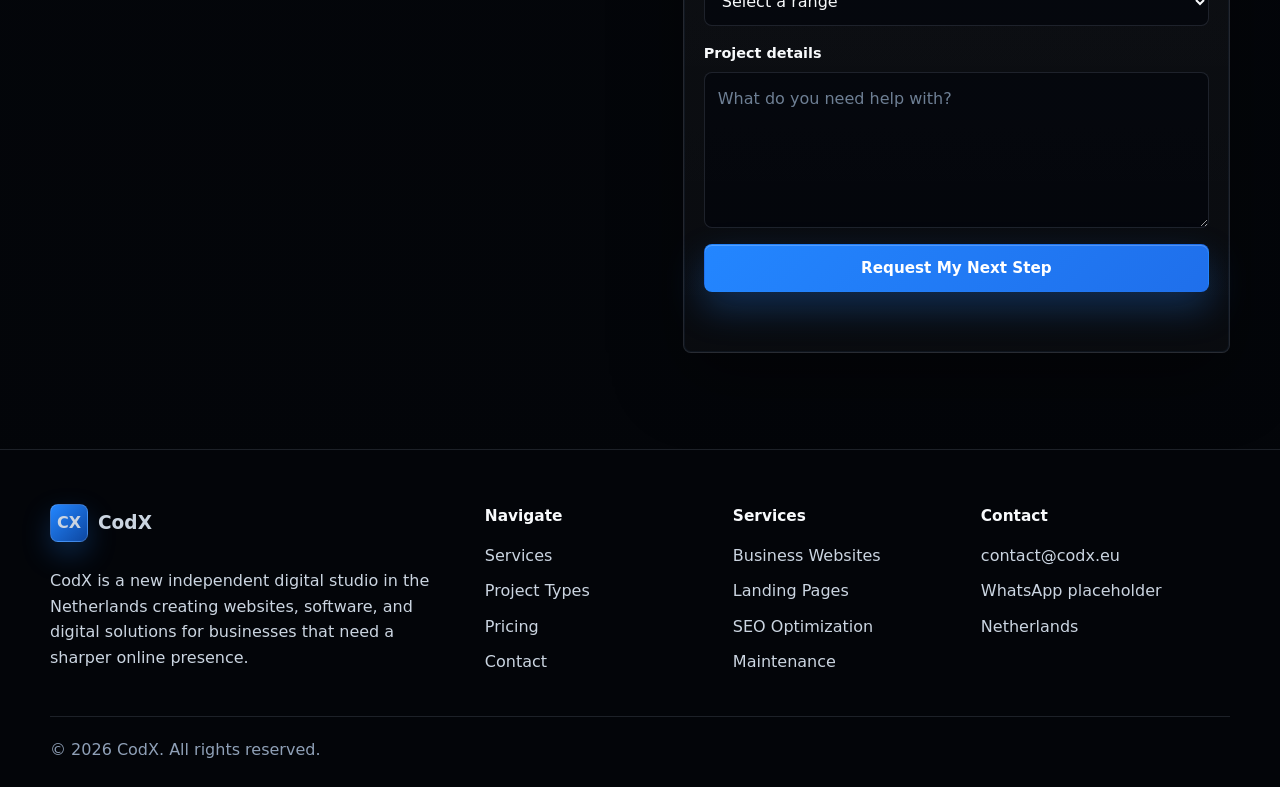
==== commit a8781552: "Test GitHub Auto Deploy" ====
--- a/index.html
+++ b/index.html
@@ -579,3 +579,4 @@
   <script src="js/main.js"></script>
 </body>
 </html>
+<!-- Auto Deploy Test -->
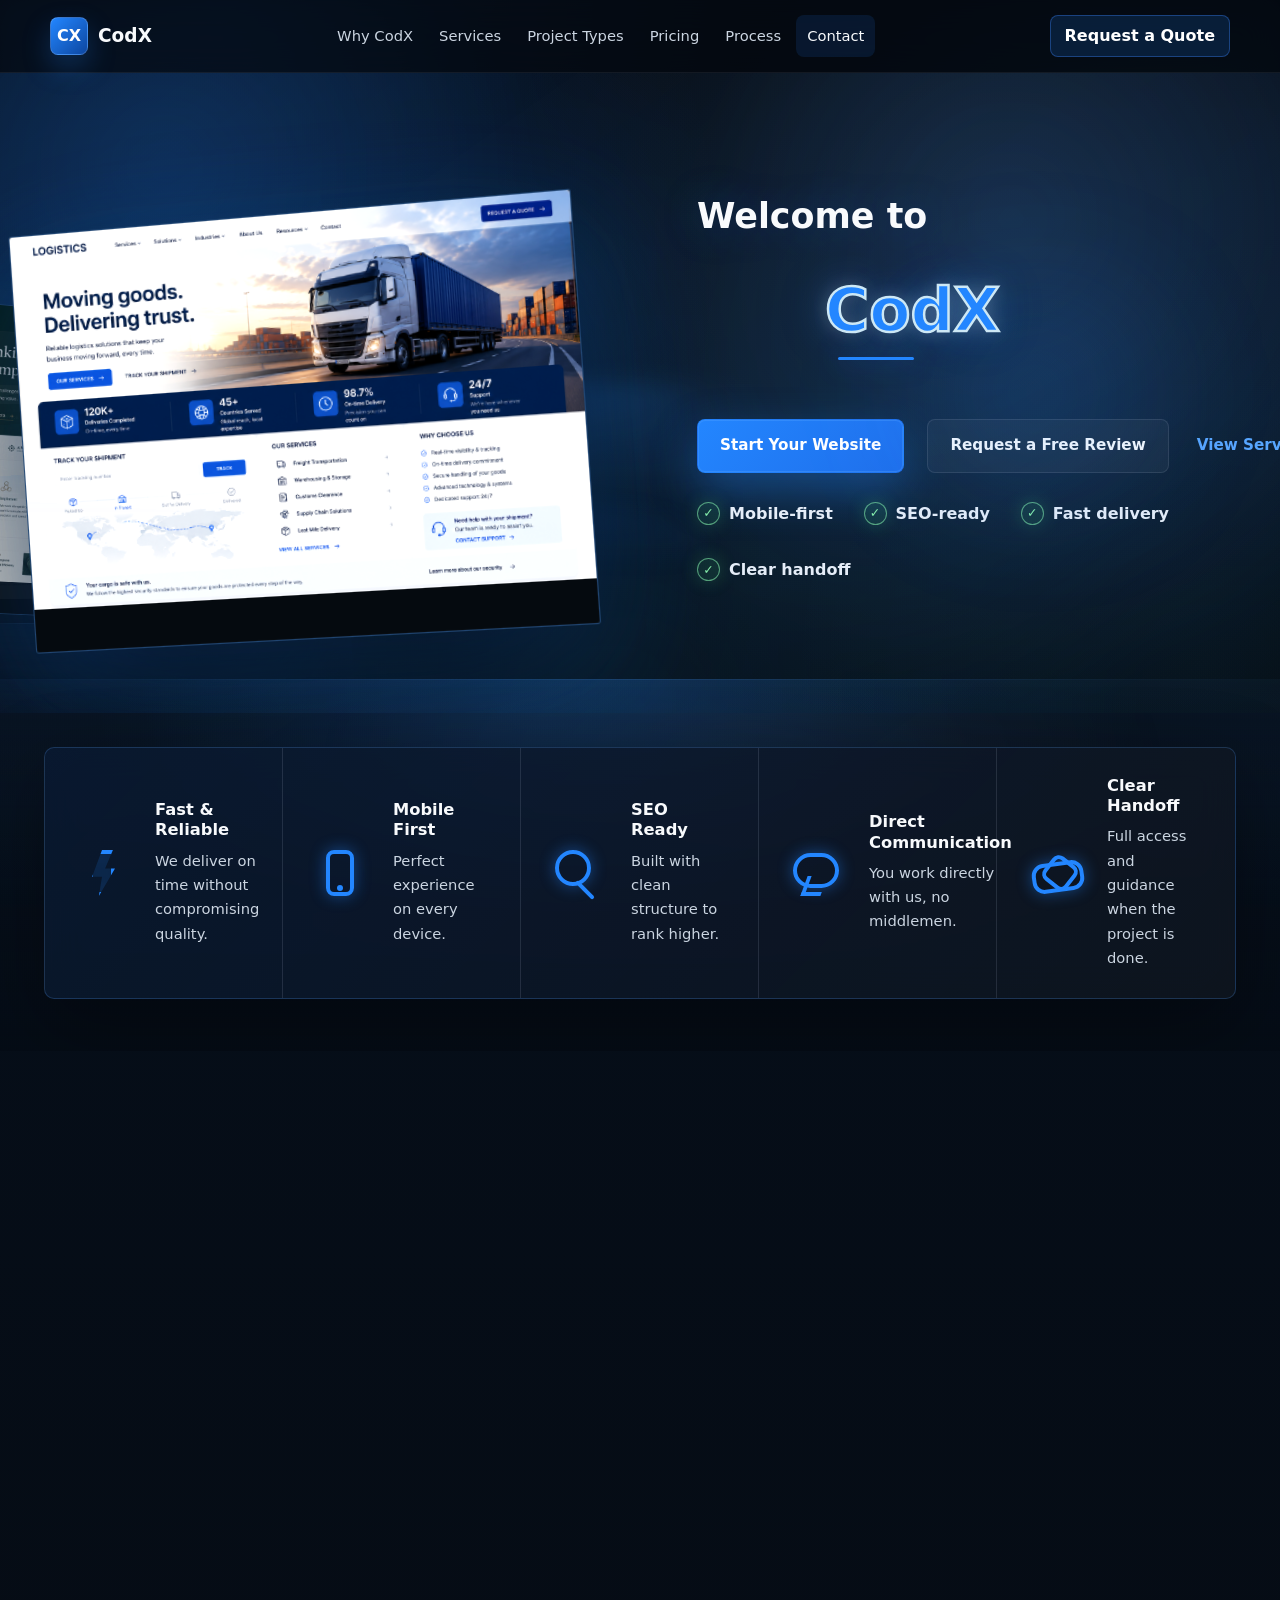
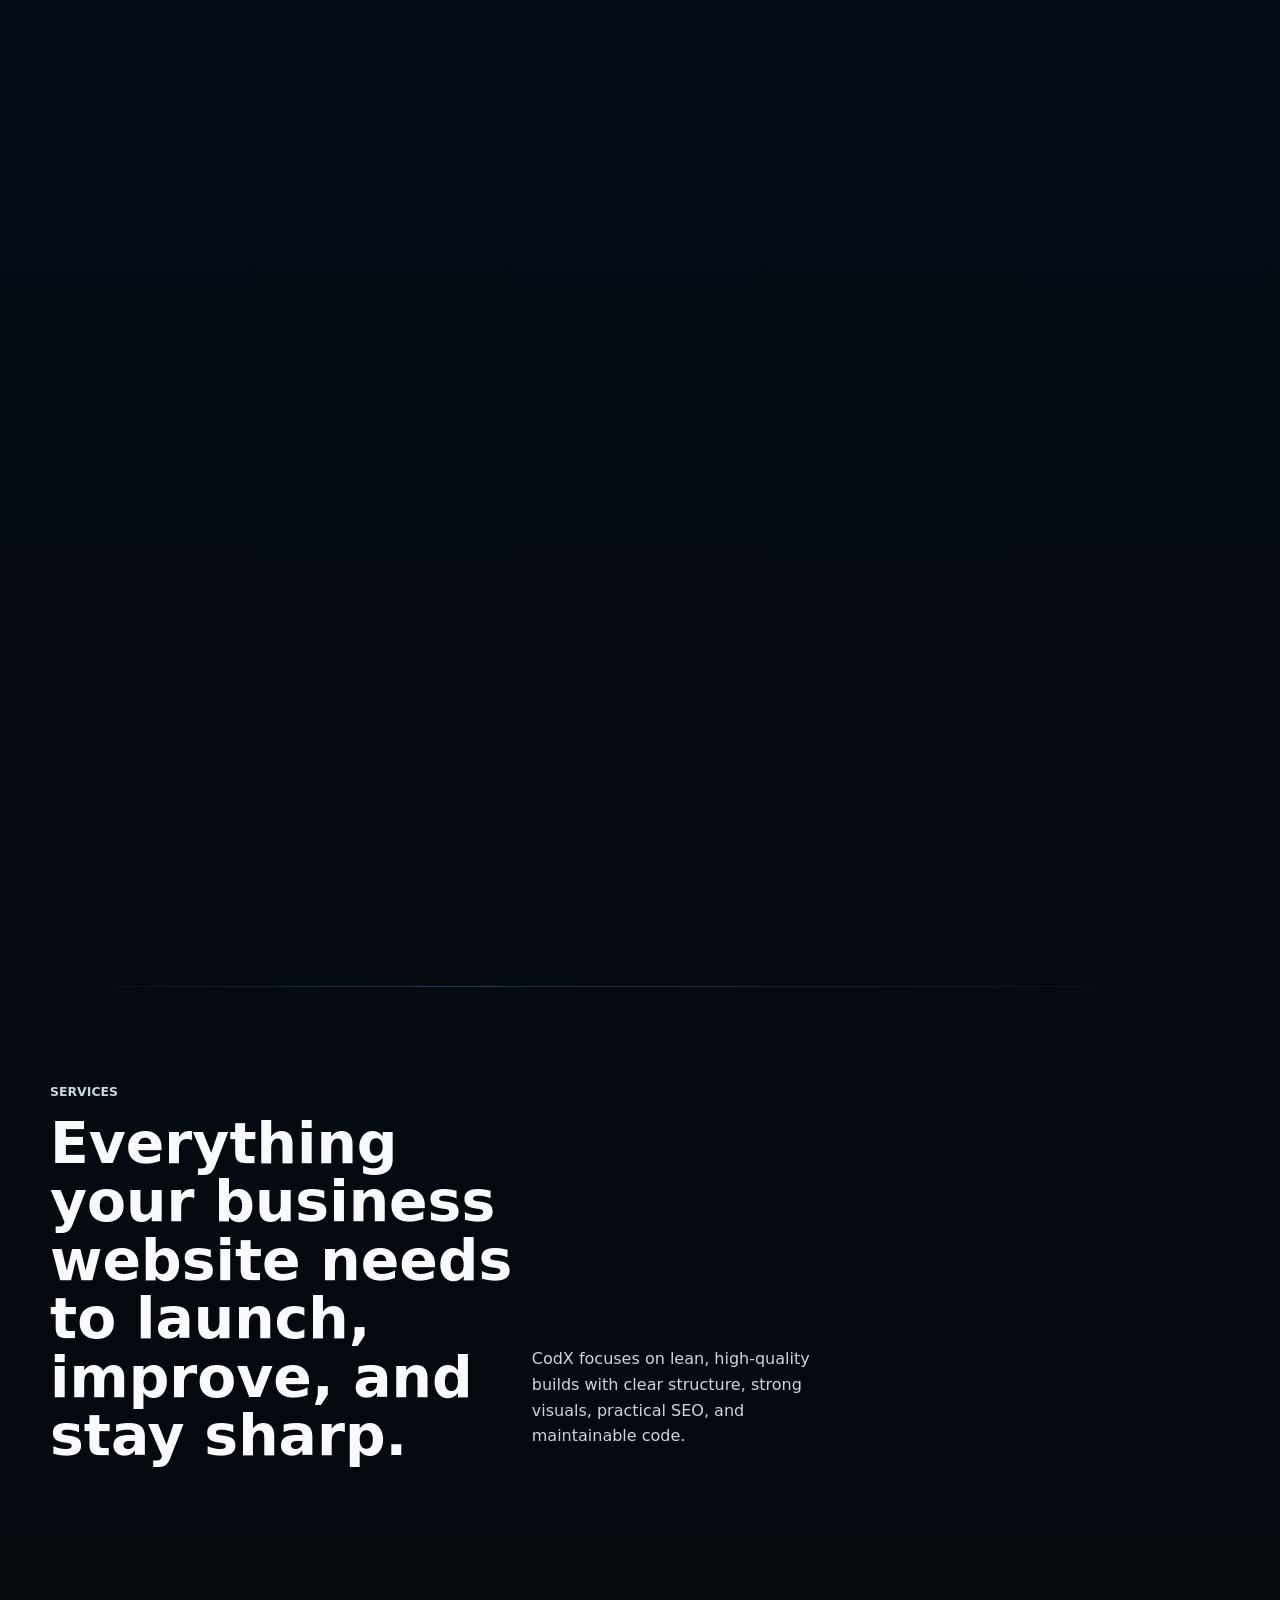
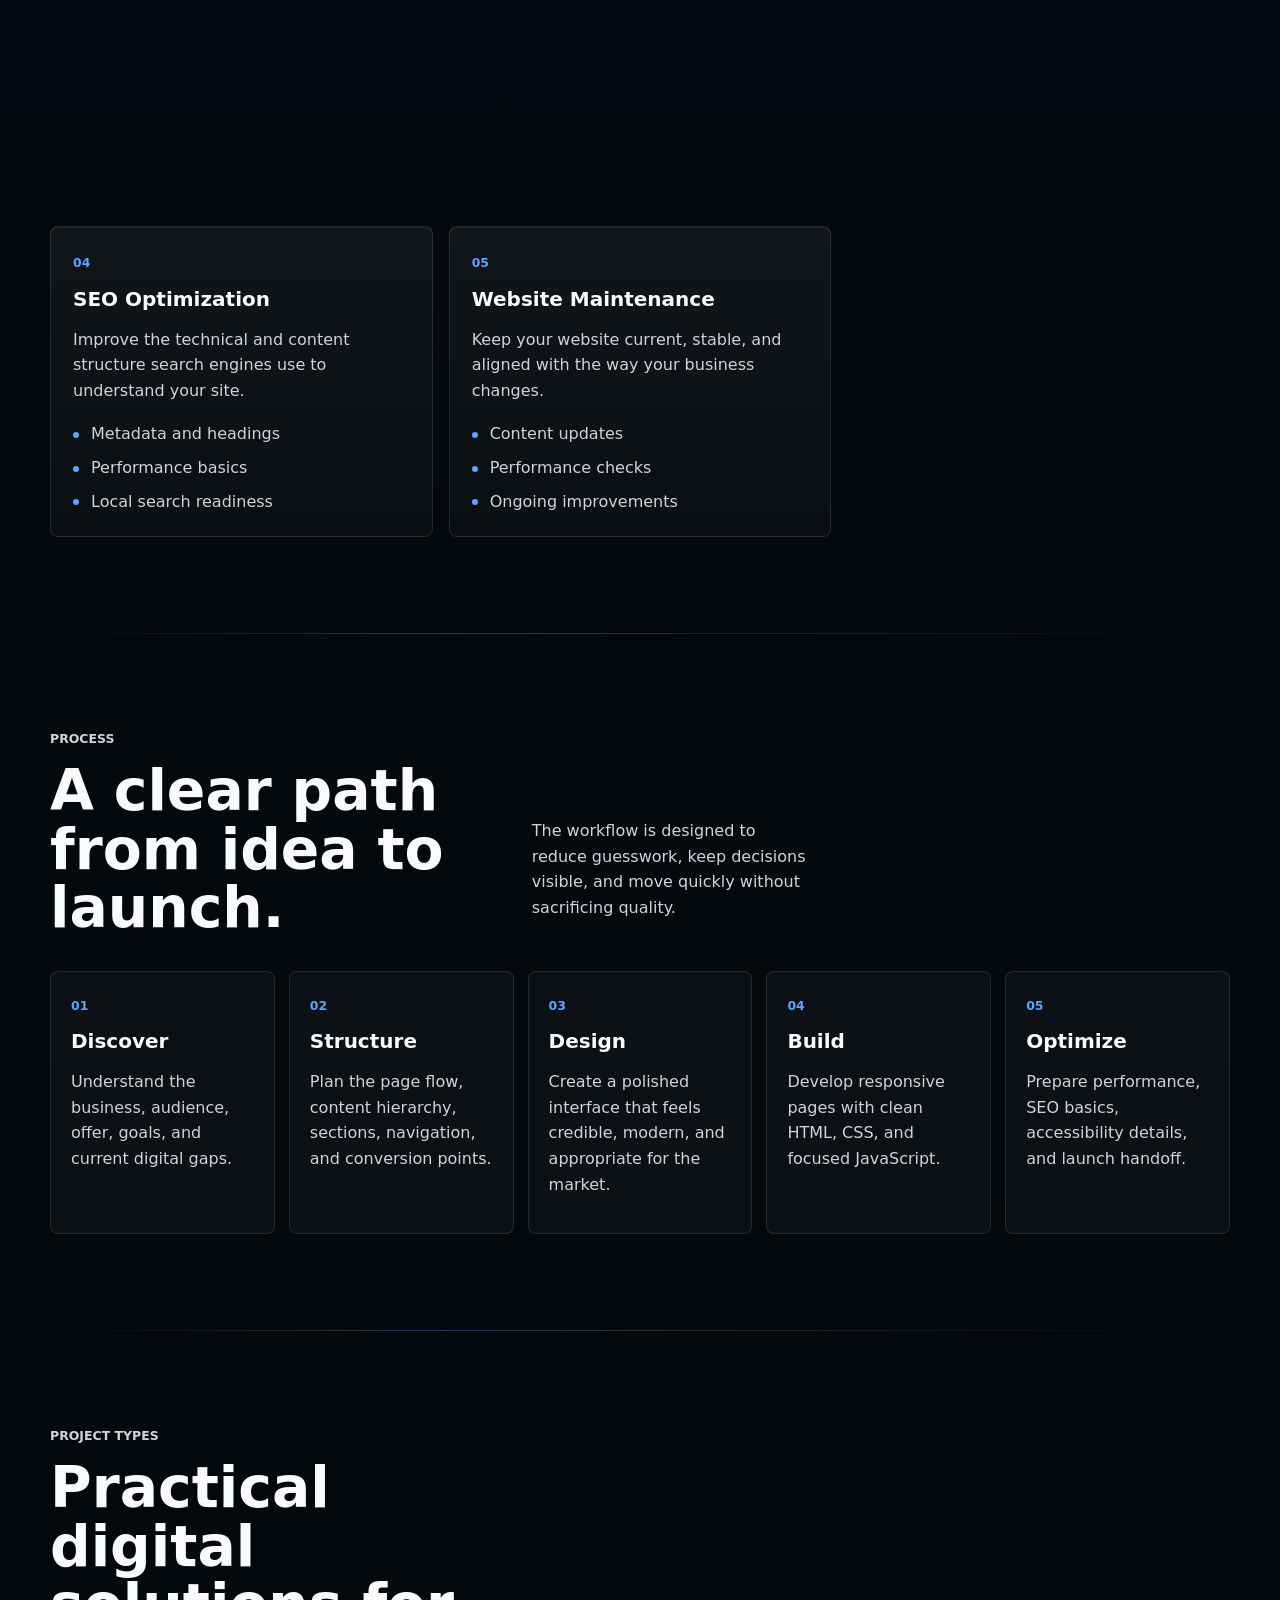
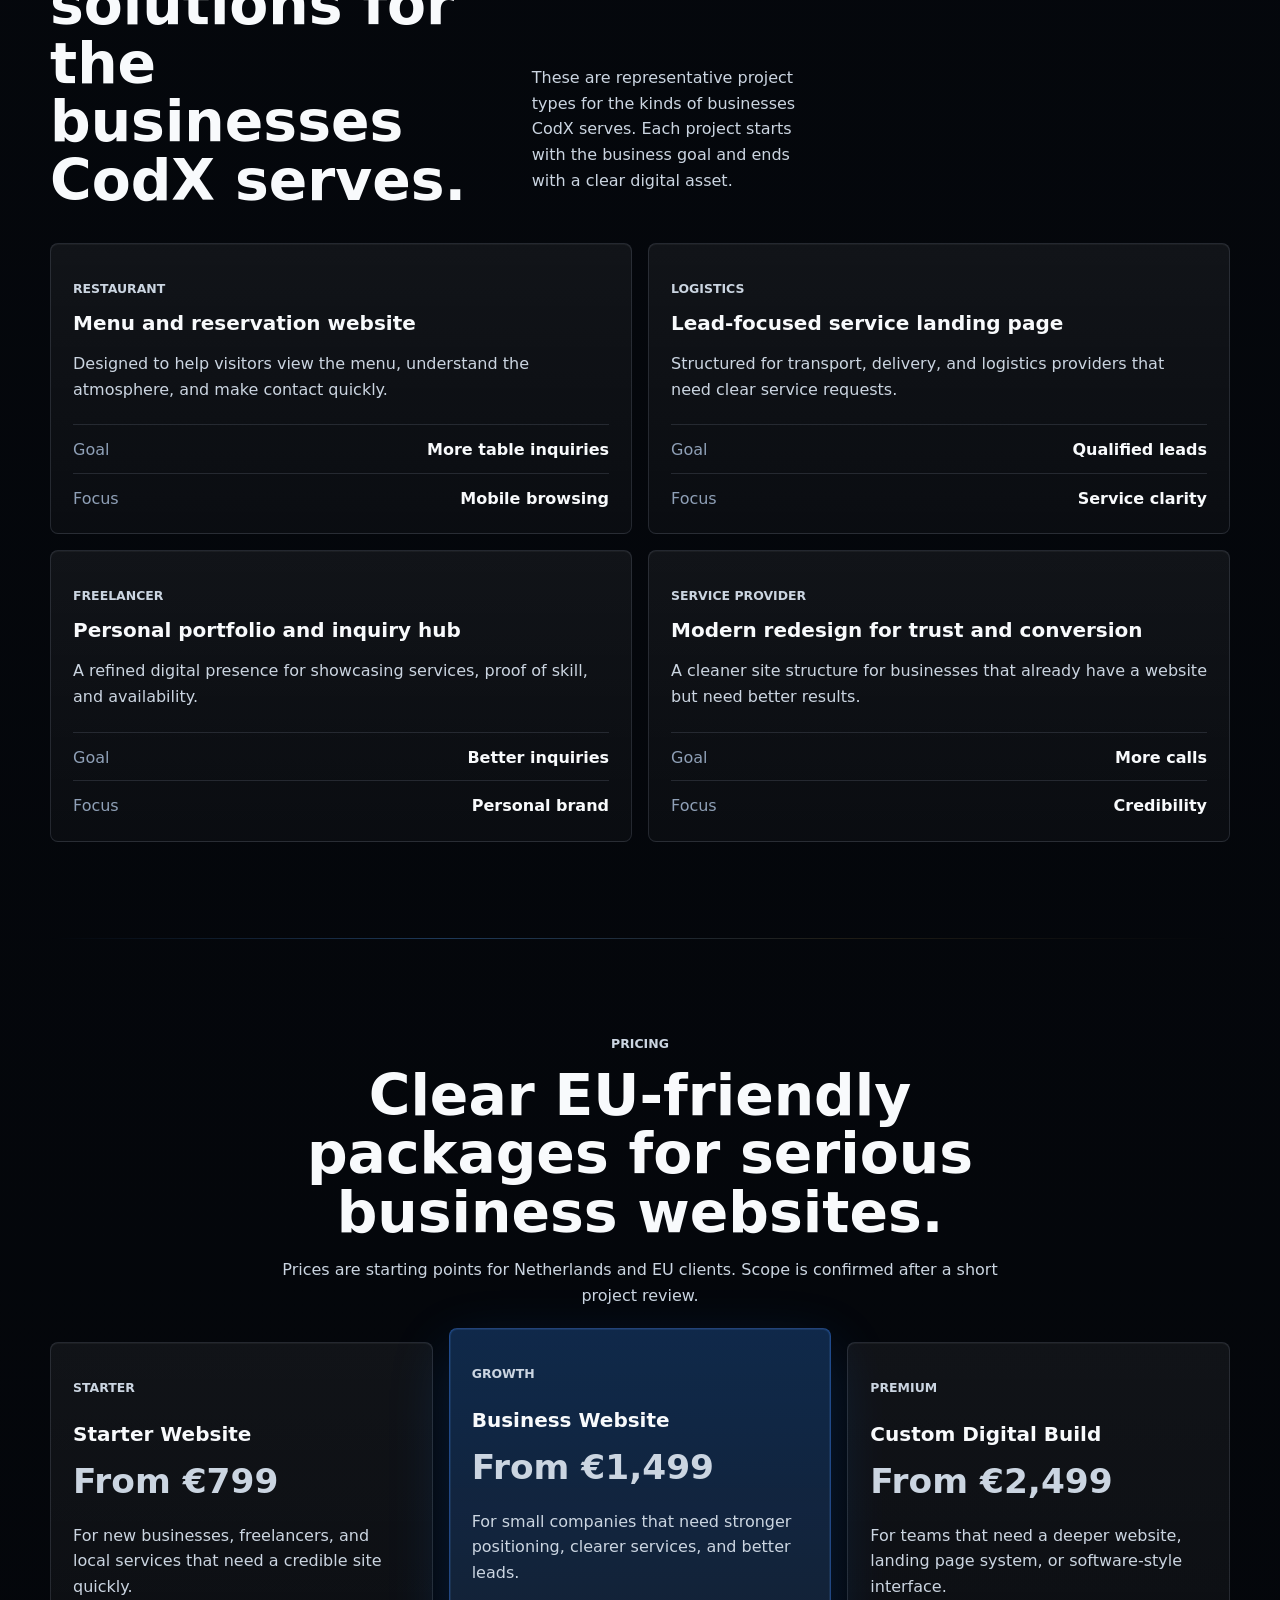
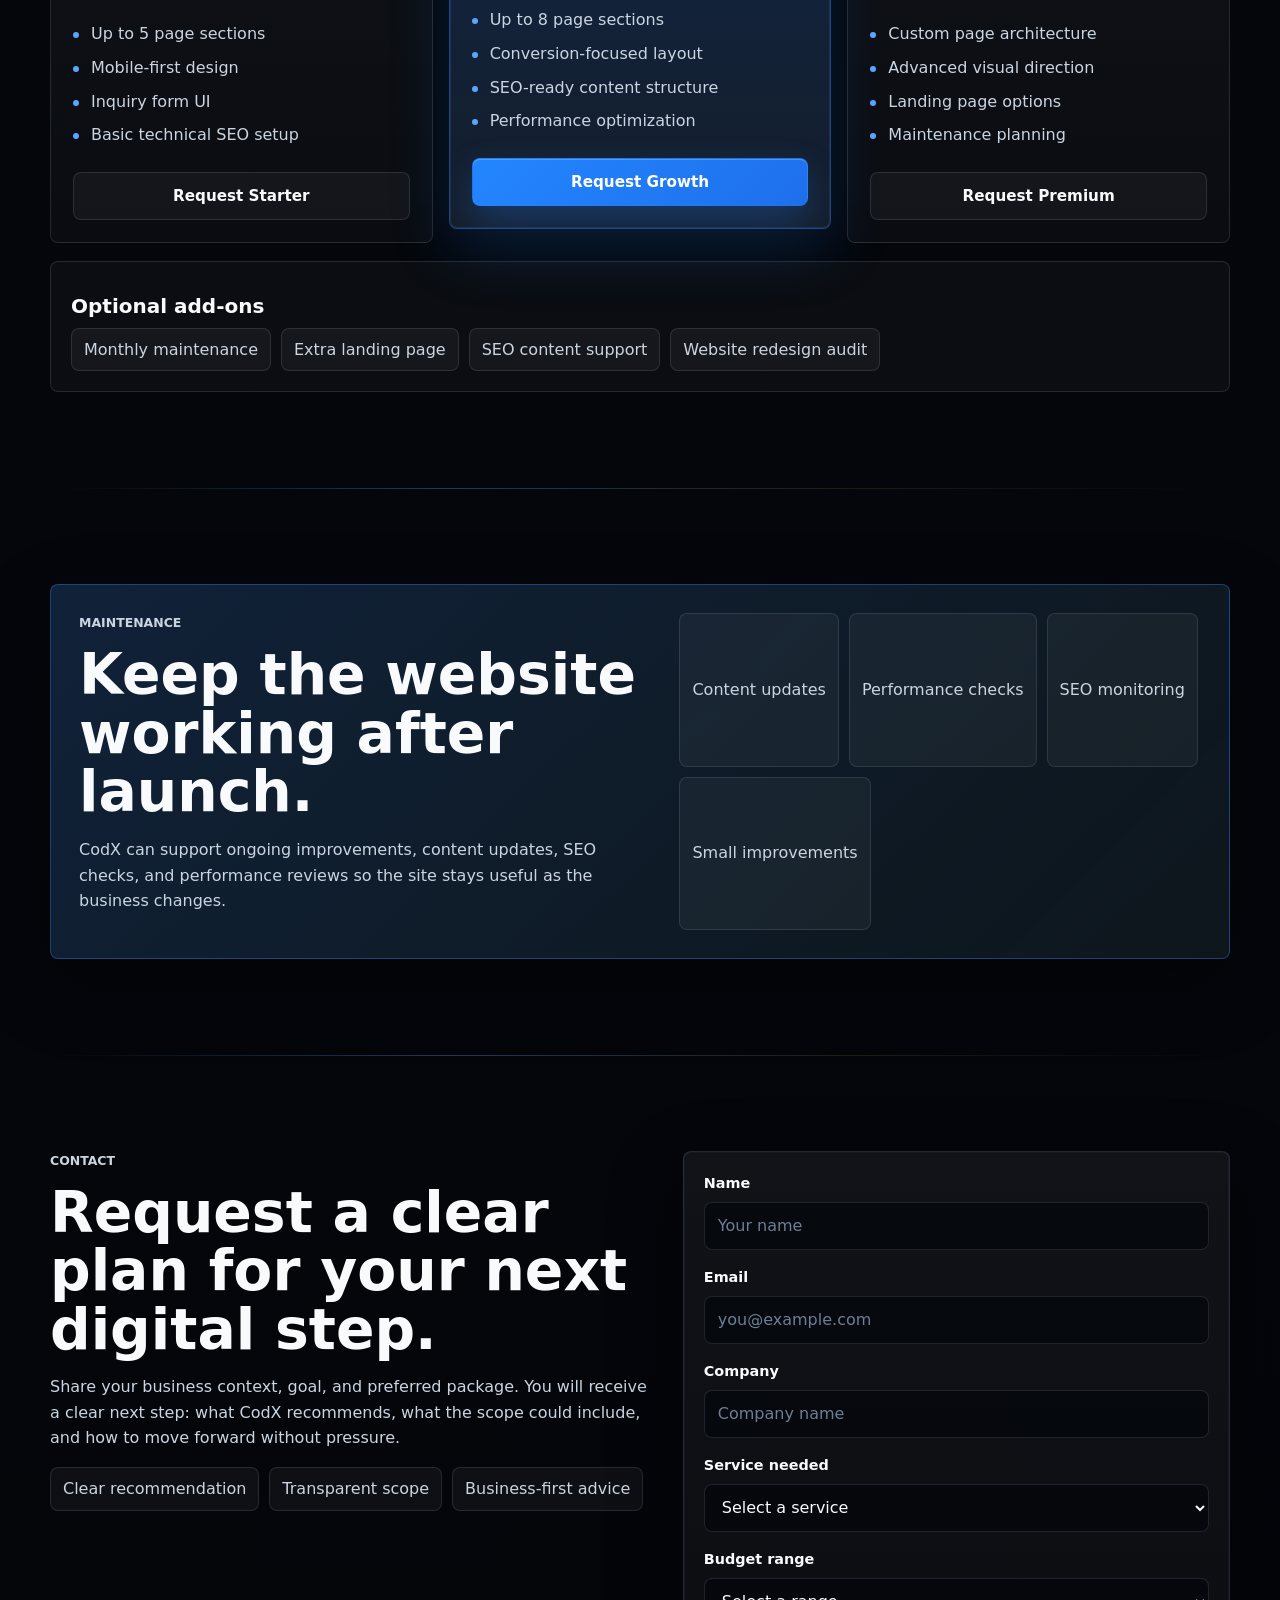
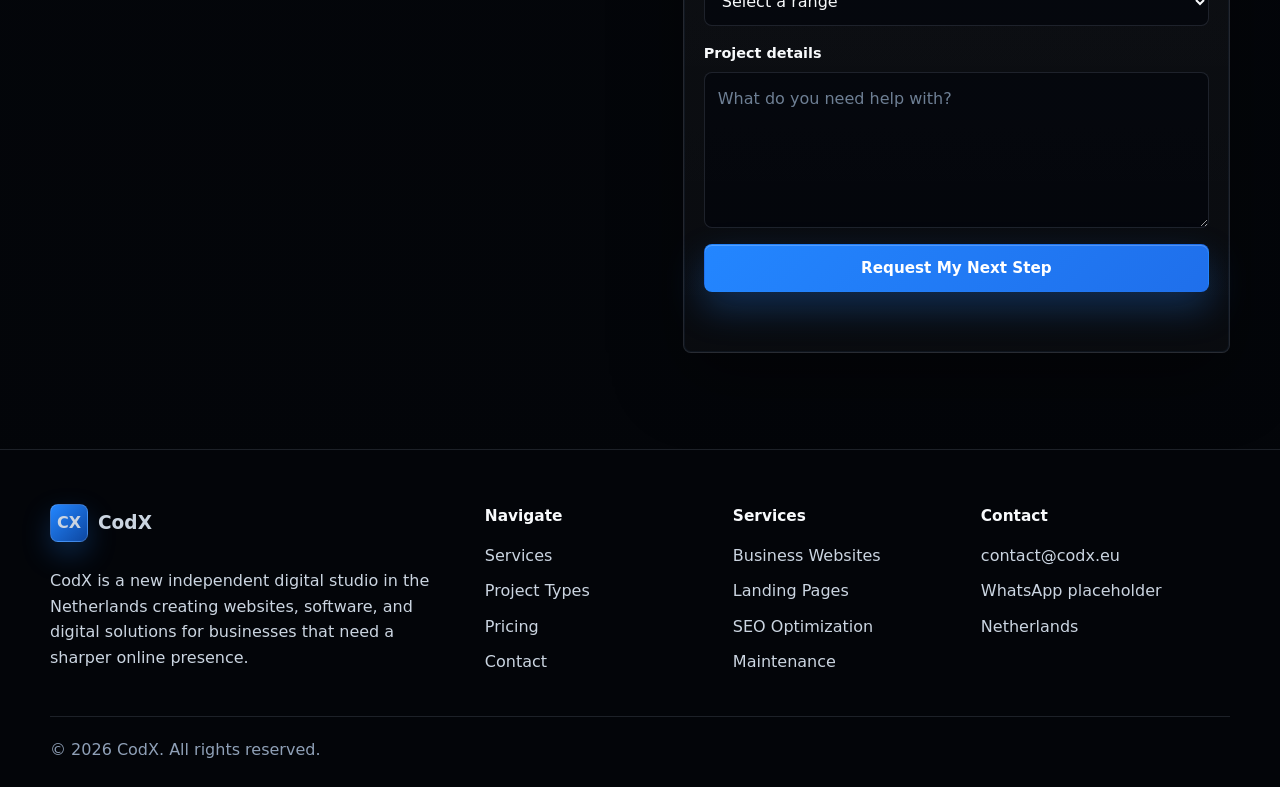
==== commit 013cbcf9: "Connect contact form to FormSubmit" ====
--- a/index.html
+++ b/index.html
@@ -495,7 +495,10 @@
           </div>
         </div>
 
-        <form class="contact-form" data-contact-form>
+        <form class="contact-form" action="https://formsubmit.co/contact@codxweb.eu" method="POST" data-contact-form>
+          <input type="hidden" name="_subject" value="New CodX Project Request">
+          <input type="hidden" name="_template" value="table">
+          <input type="hidden" name="_captcha" value="false">
           <div class="form-row">
             <label for="name">Name</label>
             <input id="name" name="name" type="text" autocomplete="name" placeholder="Your name" required>
--- a/css/style.css
+++ b/css/style.css
@@ -1068,6 +1068,236 @@
     border-bottom: 0;
   }
 }
+
+@media (max-width: 767px) {
+  :root {
+    --header-height: 58px;
+  }
+
+  .site-header,
+  .header-inner {
+    min-height: var(--header-height);
+  }
+
+  .brand-mark {
+    width: 38px;
+    height: 38px;
+  }
+
+  .brand-text {
+    font-size: 1.05rem;
+  }
+
+  .nav-toggle {
+    width: 40px;
+    height: 40px;
+  }
+
+  .hero {
+    min-height: auto;
+    padding: 12px 0 60px;
+  }
+
+  .hero .container {
+    width: min(100% - 28px, 1396px);
+  }
+
+  .hero-inner {
+    gap: 18px;
+    align-items: start;
+  }
+
+  .hero-welcome-block {
+    display: contents;
+    width: 100%;
+    min-height: auto;
+    padding-top: 0;
+  }
+
+  .hero-copy-block {
+    order: 2;
+    width: 100%;
+    min-width: 0;
+    margin: 4px 0 12px;
+  }
+
+  .hero-welcome-block h1 {
+    order: 1;
+    justify-items: start;
+    width: 100%;
+    max-width: 100%;
+    font-size: clamp(3rem, 13.5vw, 3.85rem);
+    line-height: 0.88;
+    text-align: left;
+  }
+
+  .hero-welcome-block h1 span {
+    font-size: 0.56em;
+  }
+
+  .hero-welcome-block h1 em {
+    margin-top: 22px;
+    margin-left: clamp(74px, 25vw, 112px);
+    -webkit-text-stroke-width: 1.4px;
+  }
+
+  .hero-welcome-block h1::after {
+    width: 58px;
+    height: 2px;
+    margin-top: 10px;
+    margin-left: clamp(84px, 27vw, 124px);
+  }
+
+  .hero-actions {
+    order: 3;
+    flex-direction: column;
+    flex-wrap: nowrap;
+    justify-self: center;
+    width: min(100%, 320px);
+    gap: 12px;
+    margin-top: 80px;
+  }
+
+  .hero-actions .button-primary {
+    display: none;
+  }
+
+  .hero-actions .button-primary,
+  .hero-actions .button-secondary,
+  .hero-actions .button-text {
+    min-height: 46px;
+    width: 100%;
+    justify-content: center;
+  }
+
+  .hero-actions .button-primary,
+  .hero-actions .button-secondary {
+    padding-inline: 16px;
+  }
+
+  .hero-actions .button-text {
+    order: 1;
+    padding-inline: 16px;
+    color: white;
+    background: linear-gradient(135deg, var(--blue), #0b63e5);
+    border-color: rgba(88, 166, 255, 0.56);
+    box-shadow: 0 18px 46px rgba(35, 134, 255, 0.38), 0 0 0 1px rgba(88, 166, 255, 0.32) inset;
+  }
+
+  .hero-actions .button-secondary {
+    order: 2;
+  }
+
+  .hero-actions .button-text::after {
+    color: white;
+  }
+
+  .hero-proof {
+    order: 4;
+    justify-content: center;
+    gap: 9px 14px;
+    width: 100%;
+    margin-top: 2px;
+  }
+
+  .hero-proof span {
+    white-space: nowrap;
+    font-size: 0.88rem;
+  }
+
+  .hero-proof span::before {
+    width: 18px;
+    height: 18px;
+    margin-right: 7px;
+  }
+
+  .website-stack {
+    height: clamp(220px, 62vw, 270px);
+    margin-top: 0;
+    perspective: 1500px;
+  }
+
+  .website-stack::before {
+    left: -30%;
+    width: 420px;
+    filter: blur(28px);
+  }
+
+  .website-stack::after {
+    left: -28%;
+    width: 420px;
+    height: 64px;
+    bottom: 8px;
+  }
+
+  .stack-card {
+    top: 8px;
+    width: min(82vw, 340px);
+    height: min(60vw, 254px);
+  }
+
+  .stack-card[data-stack-position="0"] {
+    transform: translate3d(18px, 8px, 150px) rotateY(-8deg) rotateZ(-4deg) scale(1);
+  }
+
+  .stack-card[data-stack-position="1"] {
+    transform: translate3d(-88px, 8px, 78px) rotateY(14deg) rotateZ(4deg) scale(0.76);
+  }
+
+  .stack-card[data-stack-position="2"] {
+    transform: translate3d(-164px, 18px, 0) rotateY(16deg) rotateZ(1deg) scale(0.62);
+  }
+
+  .stack-card[data-stack-position="3"] {
+    transform: translate3d(-232px, 28px, -72px) rotateY(18deg) rotateZ(5deg) scale(0.52);
+  }
+
+  .stack-card[data-stack-position="4"] {
+    transform: translate3d(-292px, 36px, -126px) rotateY(20deg) rotateZ(3deg) scale(0.44);
+  }
+
+  .stack-dots {
+    left: 42%;
+    bottom: 8px;
+    gap: 8px;
+  }
+
+  .stack-dots span {
+    width: 8px;
+    height: 8px;
+  }
+
+  .hero-benefits {
+    margin-top: 0;
+    padding-top: 56px;
+  }
+}
+
+@media (max-width: 380px) {
+  .hero {
+    padding-top: 8px;
+  }
+
+  .hero-welcome-block h1 {
+    font-size: clamp(2.75rem, 13vw, 3.2rem);
+  }
+
+  .hero-welcome-block h1 em {
+    margin-top: 16px;
+  }
+
+  .hero-actions {
+    margin-top: 76px;
+  }
+
+  .website-stack {
+    height: 214px;
+  }
+
+  .hero {
+    padding-bottom: 60px;
+  }
+}
 .audience {
   padding-top: 34px;
 }
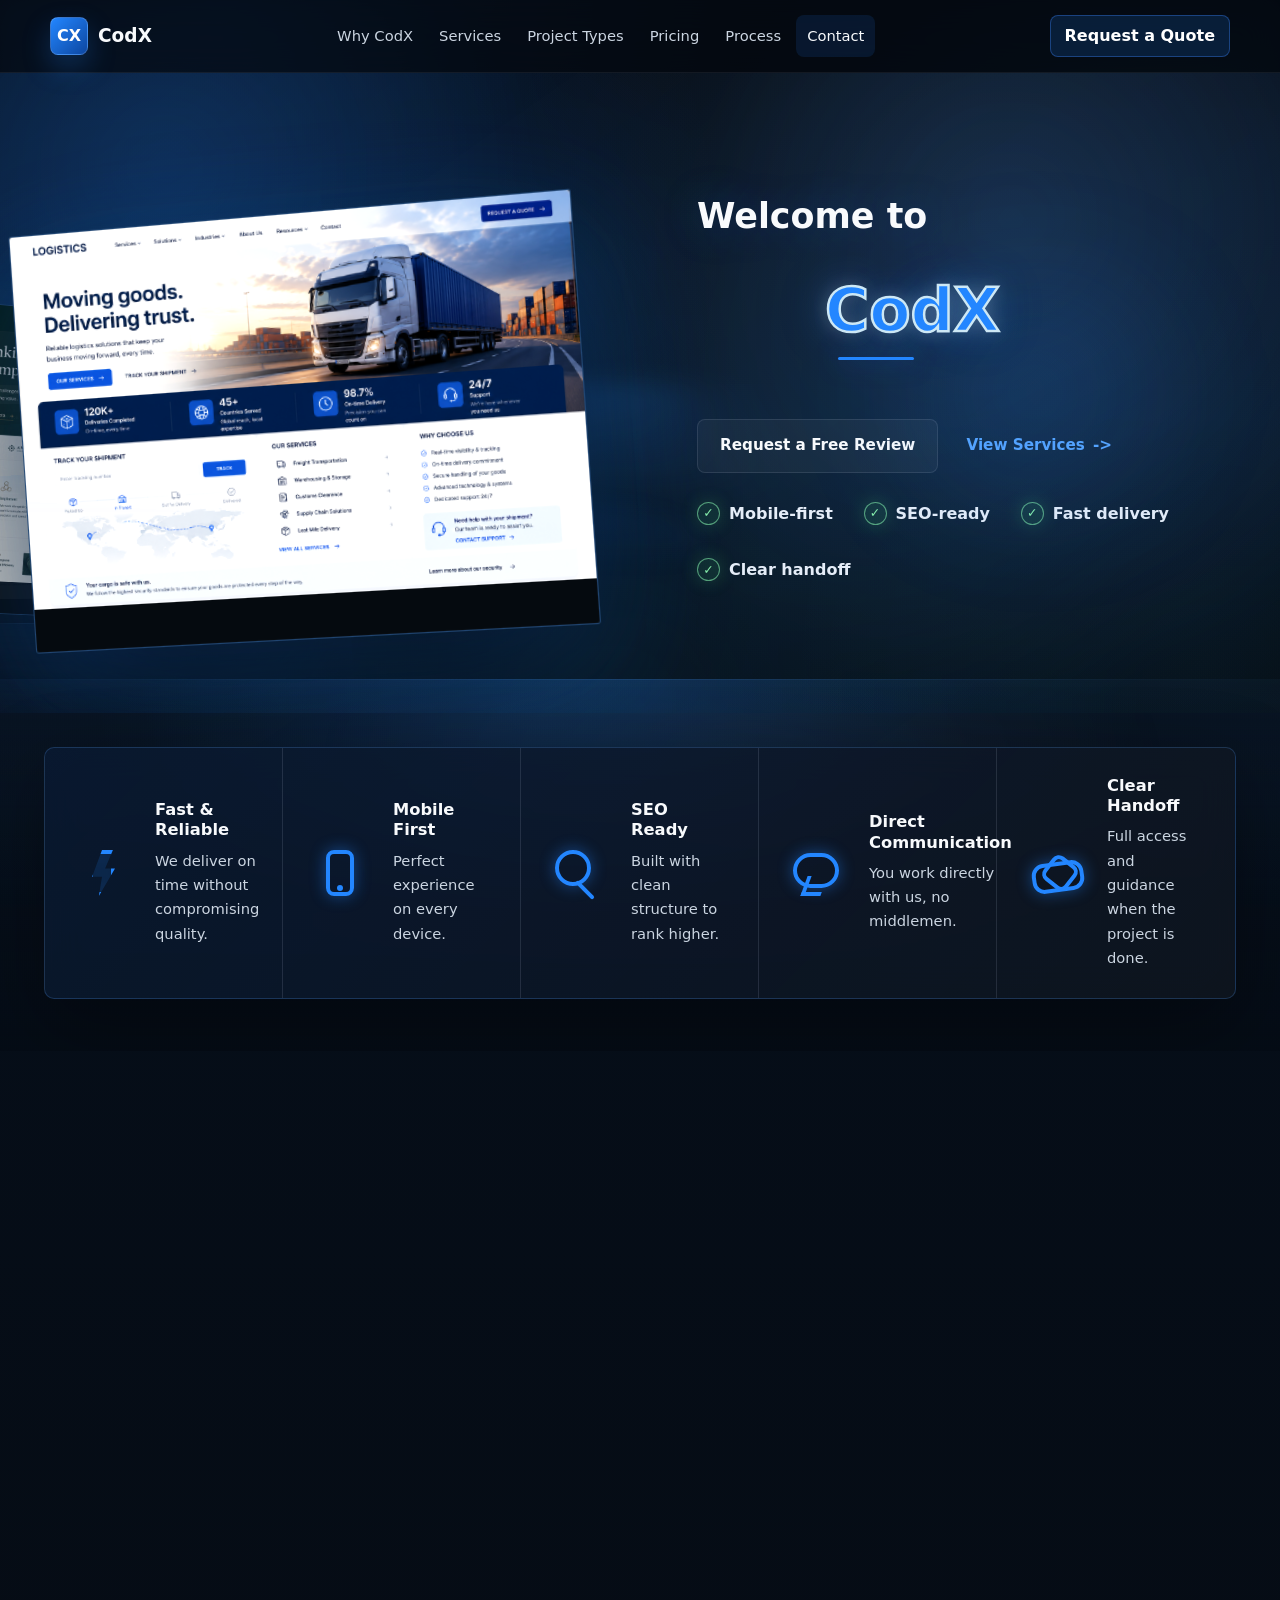
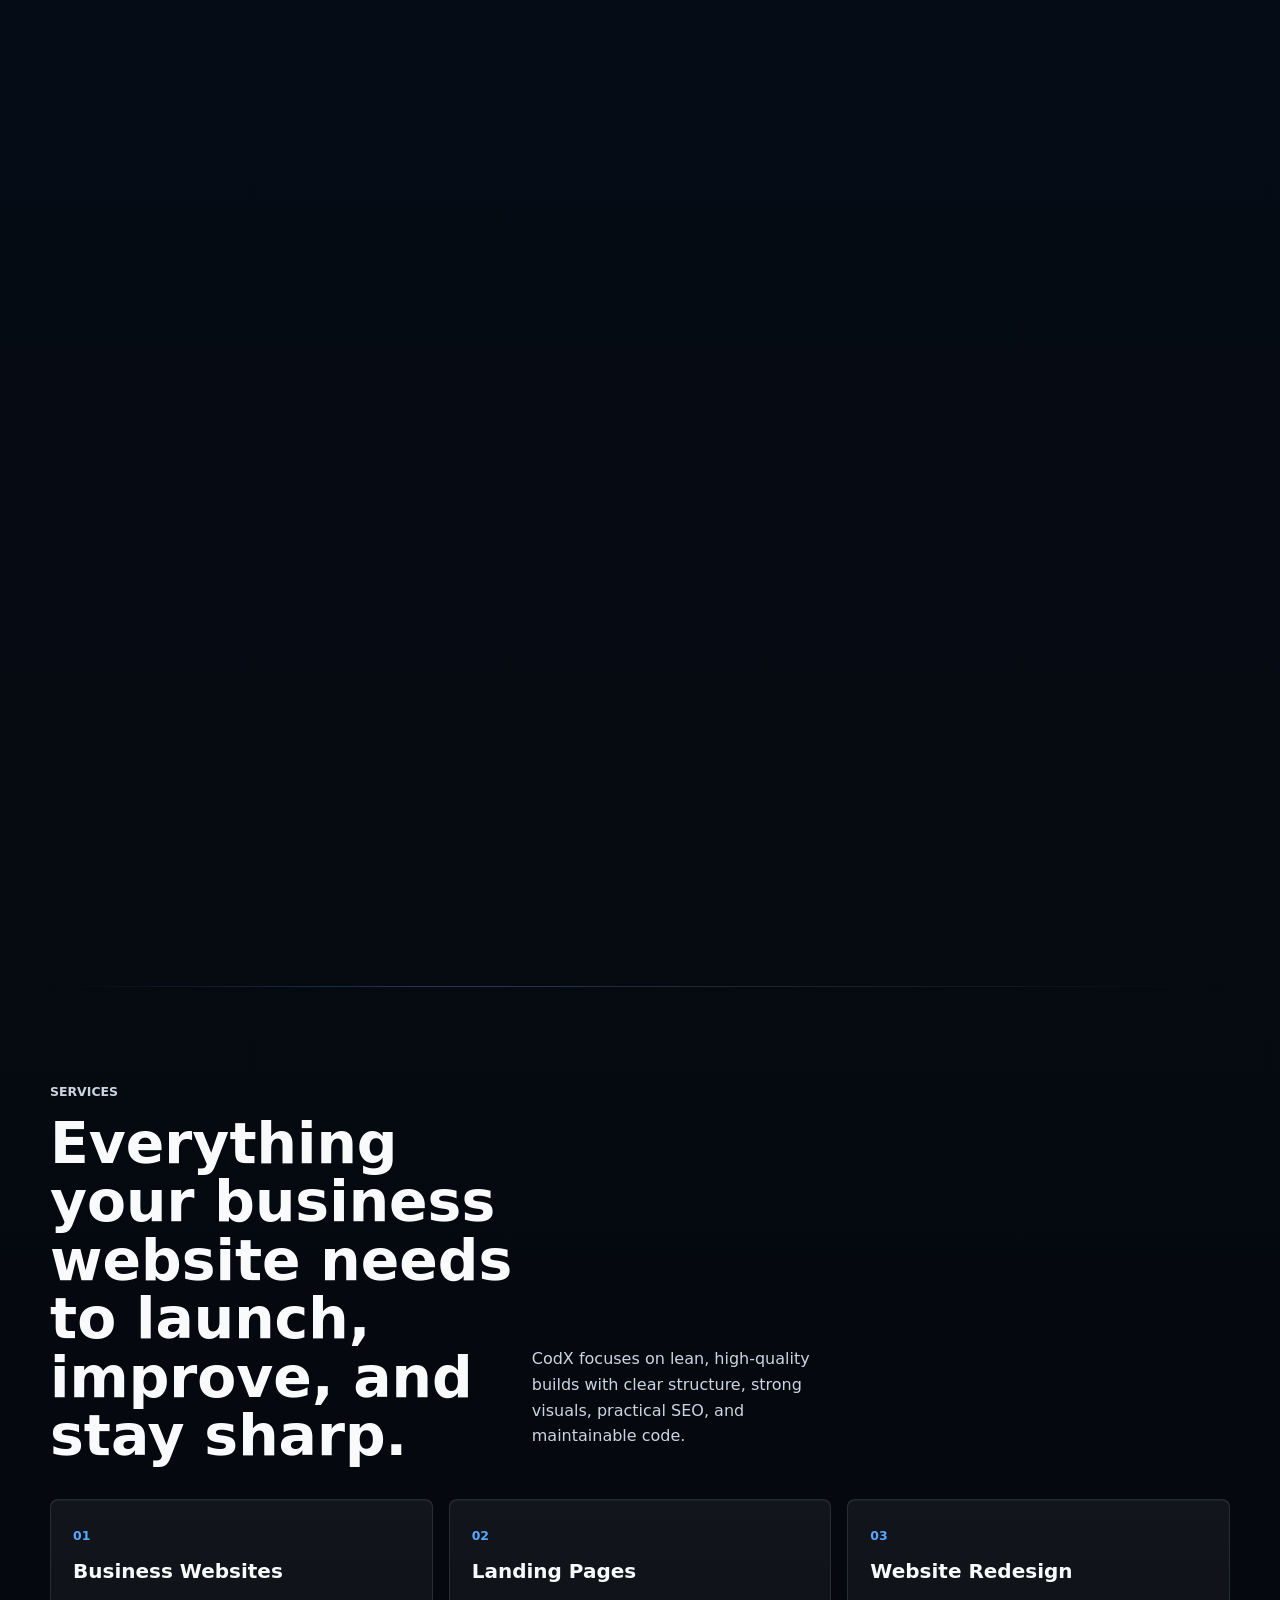
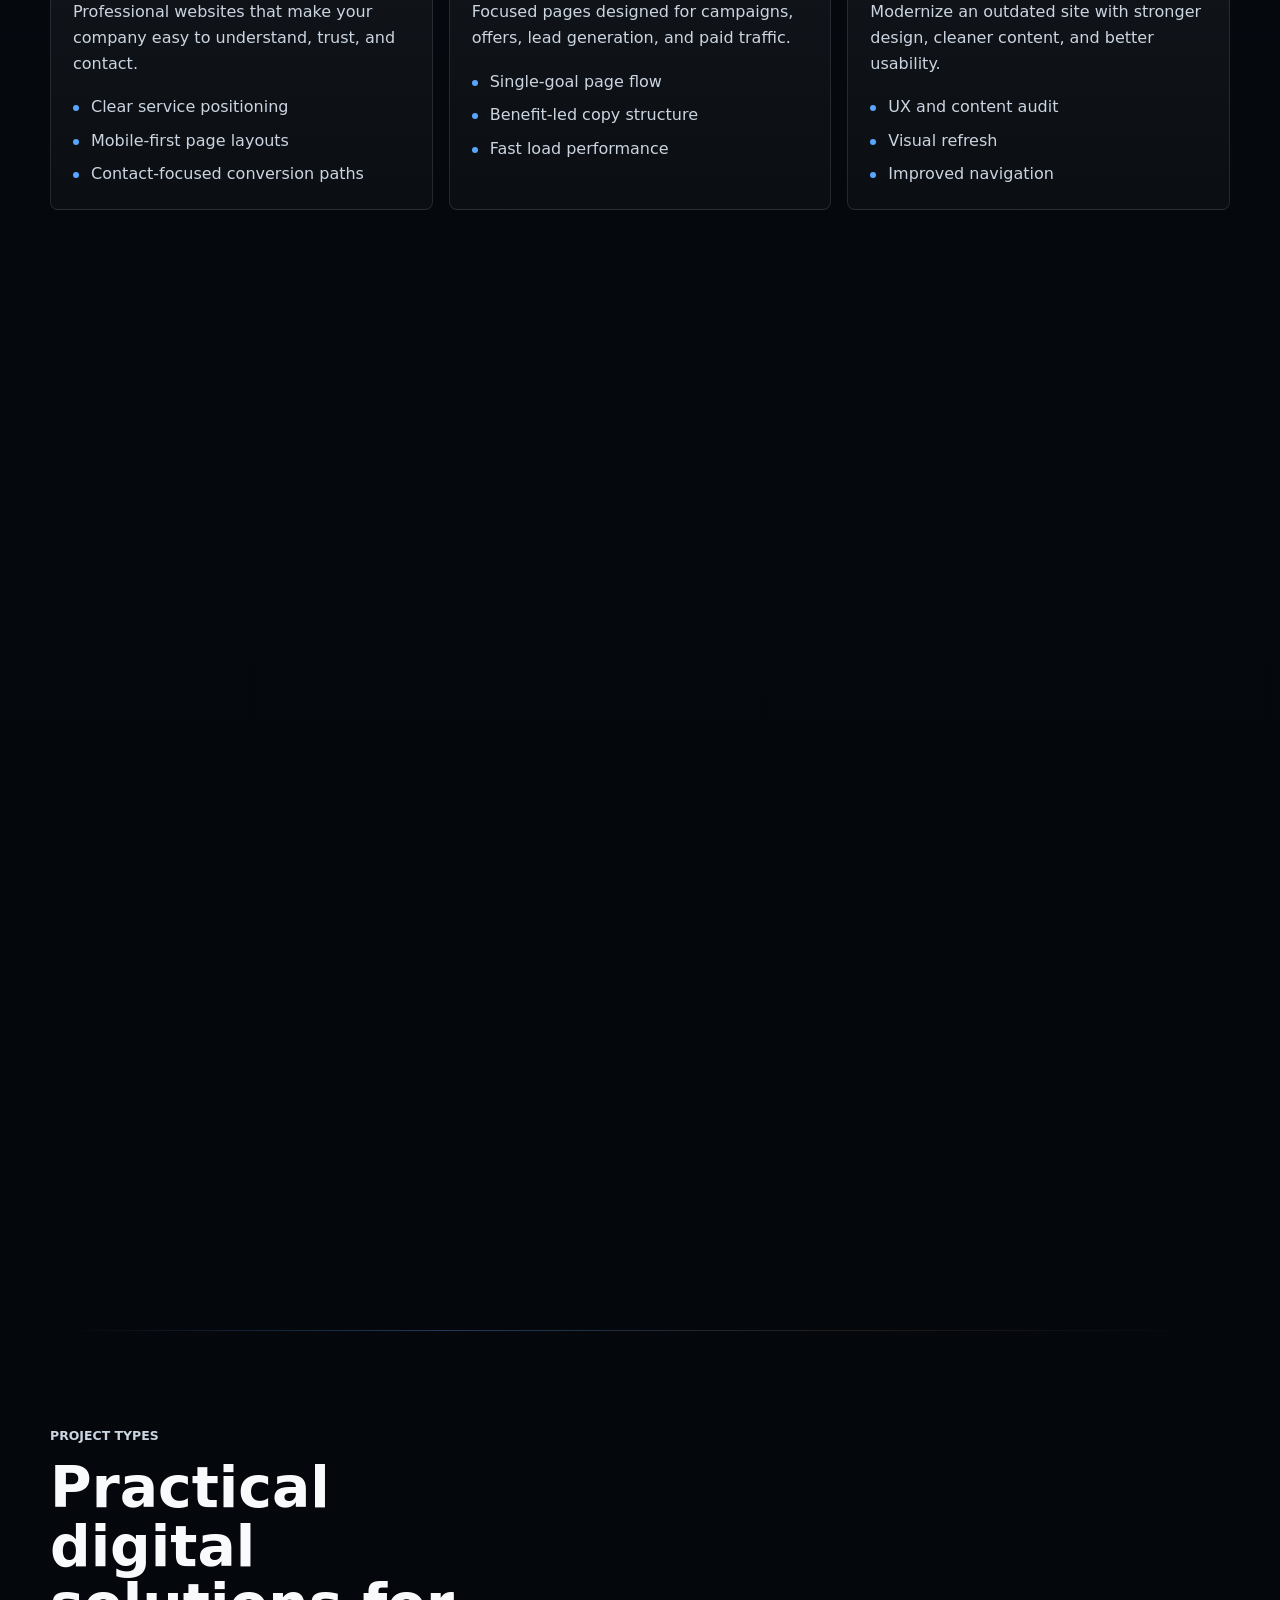
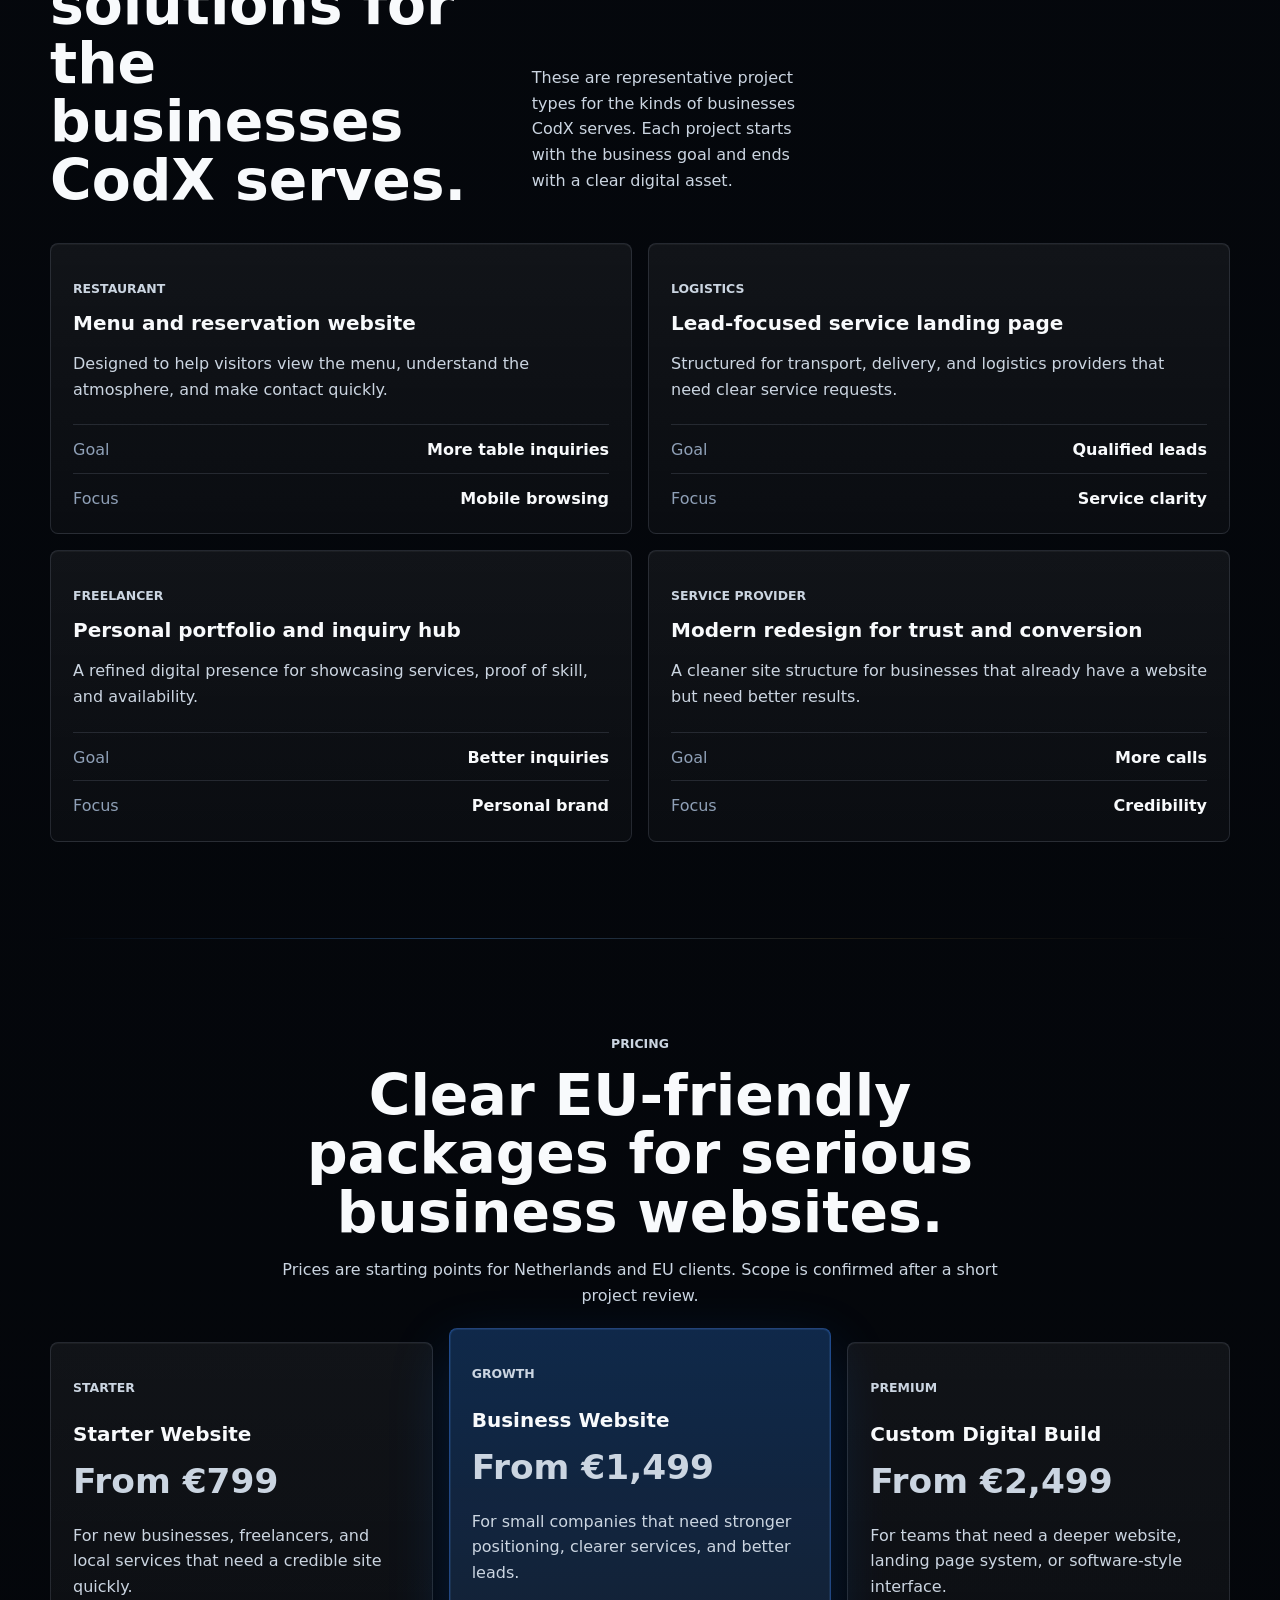
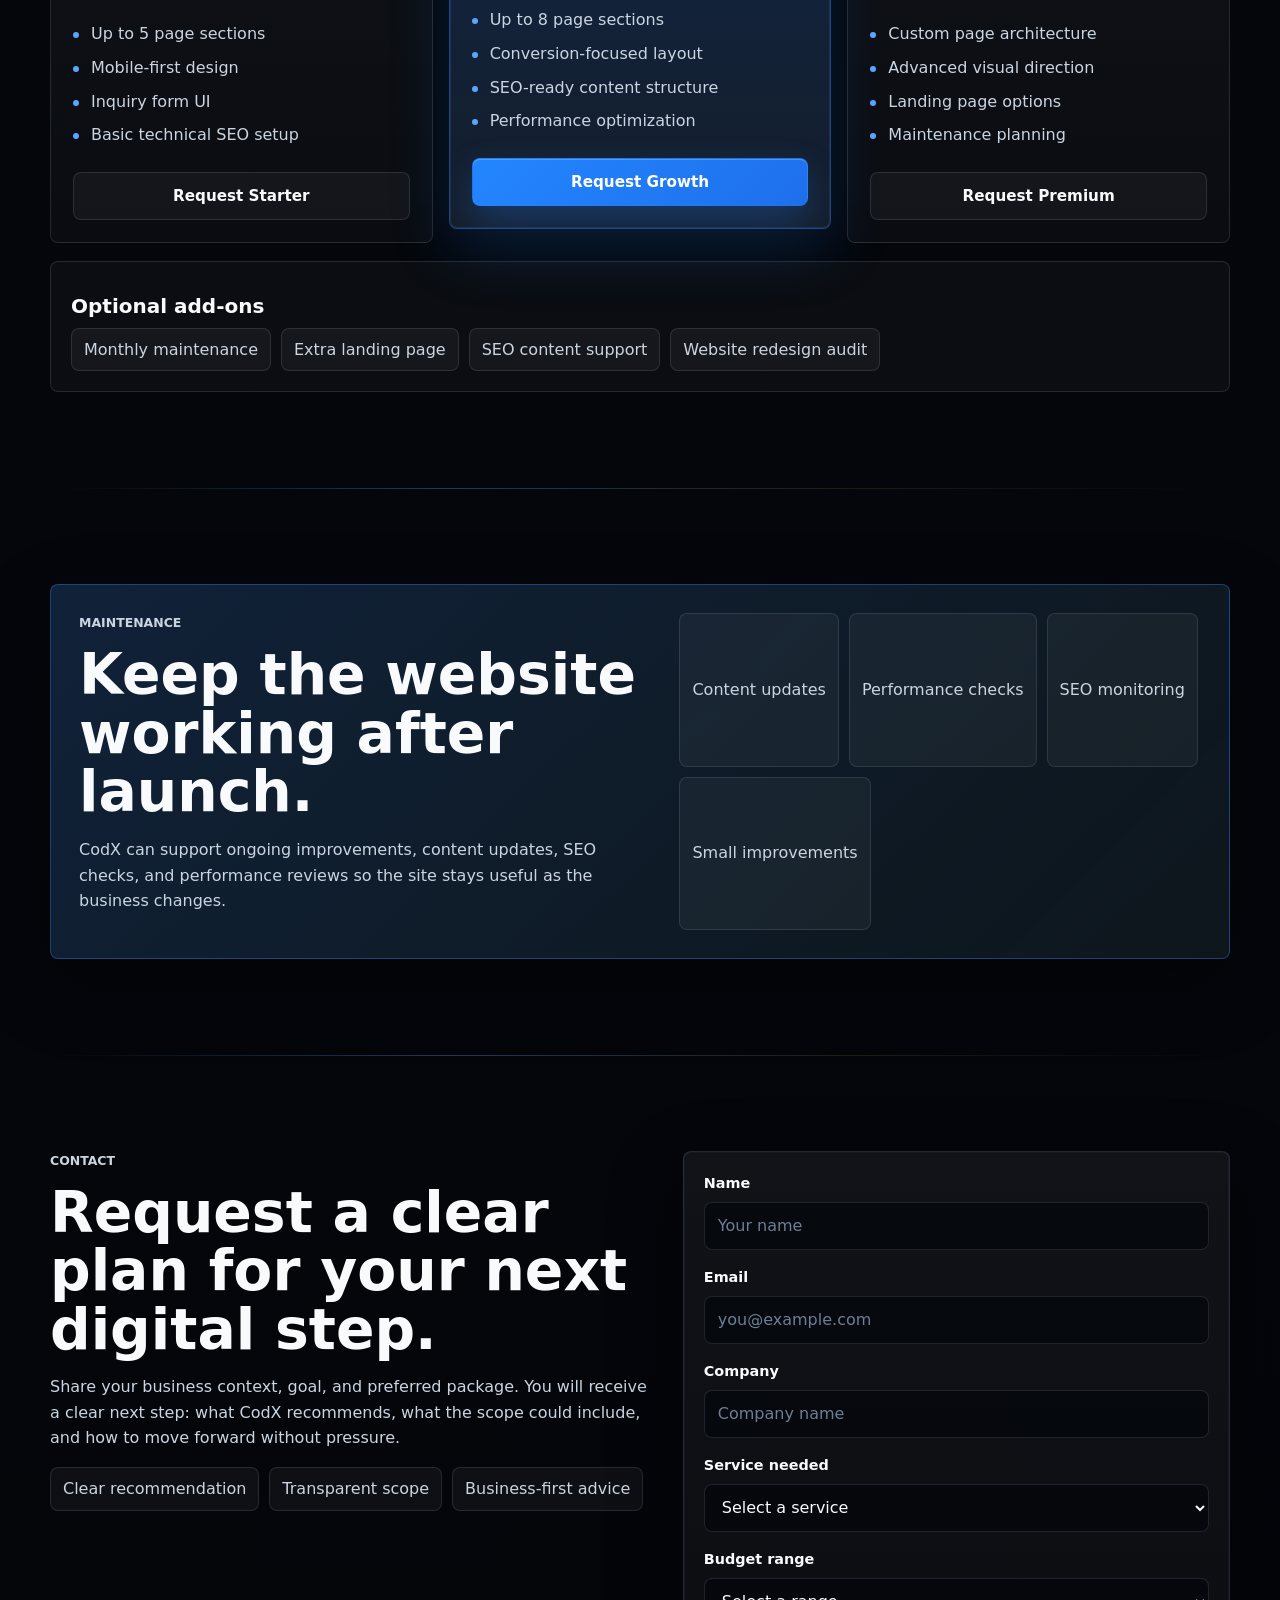
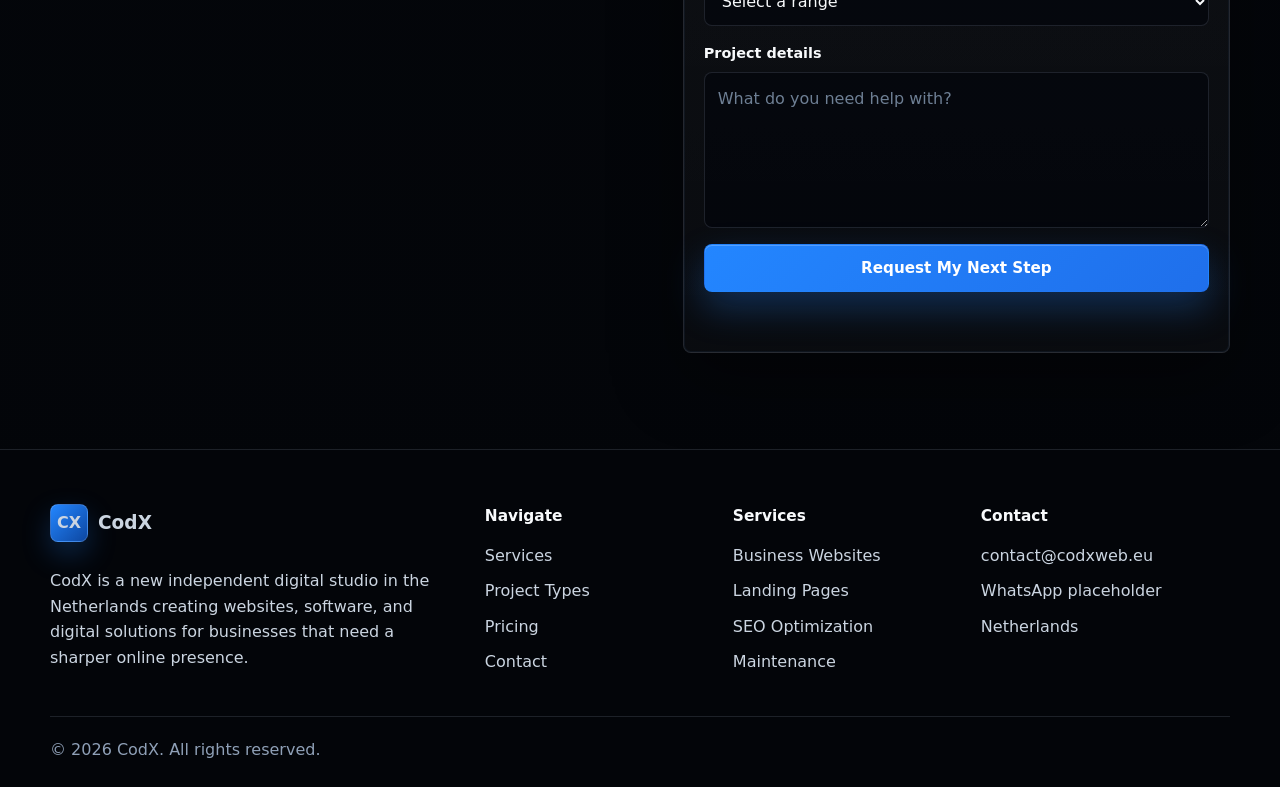
==== commit dc657150: "Fix contact email and CTA text" ====
--- a/index.html
+++ b/index.html
@@ -81,7 +81,6 @@
         <div class="hero-welcome-block">
           <h1><span>Welcome to</span><em>CodX</em></h1>
           <div class="hero-actions">
-            <a class="button button-primary" href="#contact">Start Your Website</a>
             <a class="button button-secondary" href="#contact">Request a Free Review</a>
             <a class="button button-text" href="#services">View Services</a>
           </div>
@@ -569,7 +568,7 @@
       </div>
       <div>
         <h2>Contact</h2>
-        <a href="mailto:contact@codx.eu">contact@codx.eu</a>
+        <a href="mailto:contact@codxweb.eu">contact@codxweb.eu</a>
         <a href="https://wa.me/31000000000" aria-label="WhatsApp placeholder for CodX">WhatsApp placeholder</a>
         <span>Netherlands</span>
       </div>
